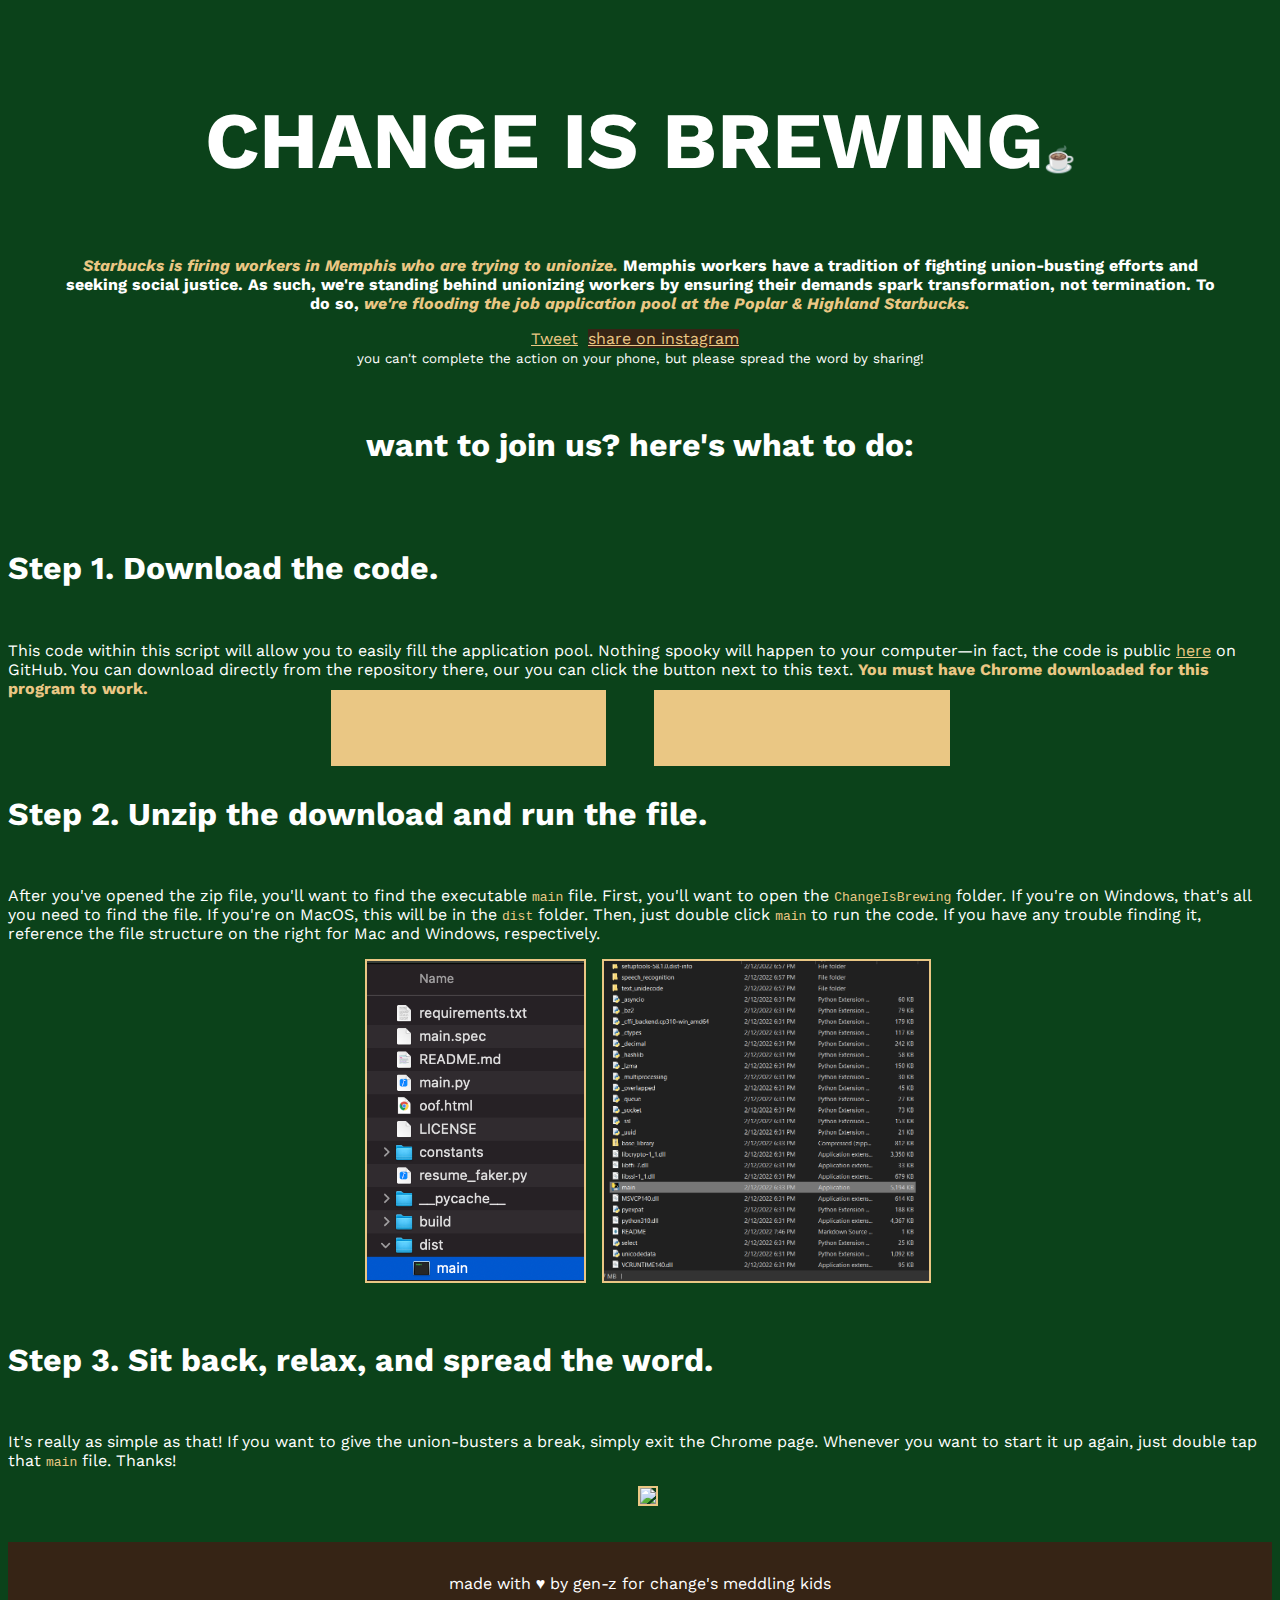
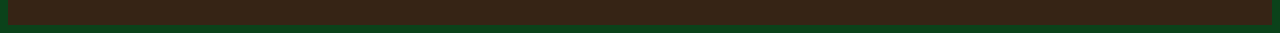
==== index.html @ 2a6fa791 "fix typos" ====
<!DOCTYPE html>
<html>
  <head>
    <meta charset="utf-8">
    <meta name="viewport" content="width=device-width">
    <title>Change Is Brewing</title>
    <link href="https://cdn.jsdelivr.net/npm/bootstrap@5.1.3/dist/css/bootstrap.min.css" rel="stylesheet" integrity="sha384-1BmE4kWBq78iYhFldvKuhfTAU6auU8tT94WrHftjDbrCEXSU1oBoqyl2QvZ6jIW3" crossorigin="anonymous">
    <link href="style.css" rel="stylesheet" type="text/css" />
    <meta name="twitter:card" content="summary" />
    <meta name="twitter:site" content="changeisbrewing.org" />
    <meta name="twitter:title" content="Change is Brewing." />
    <meta name="twitter:description" content="Join us in flooding the application pool at Starbucks’ Memphis store to support the union leaders Starbucks just fired. 
    " />
    <meta name="twitter:image" content="https://changeisbrewing.org/changeisbrewing.JPG" />
        <script async src="https://www.googletagmanager.com/gtag/js?id=G-D09PJZCD48"></script>
    <script>
      window.dataLayer = window.dataLayer || [];
      function gtag(){dataLayer.push(arguments);}
      gtag('js', new Date());
    
      gtag('config', 'G-D09PJZCD48');
    </script>
  </head>
  <body>
    <h1>CHANGE IS BREWING<span class="smallz">☕️</span></h1>
    <h4><span class="tan">Starbucks is firing workers in Memphis who are trying to unionize.</span> Memphis workers have a tradition of fighting union-busting efforts and seeking social justice. As such, we're standing behind unionizing workers by ensuring their demands spark transformation, not termination. To do so, <span class="tan">we're flooding the job application pool at the Poplar & Highland Starbucks.</span></h4>
    <a href="https://twitter.com/share?ref_src=twsrc%5Etfw" class="twitter-share-button" data-size="large" data-text="Change is brewing. @GenZforChange created a tool that lets you automatically flood the application pool at Starbucks’ Memphis store to support the union leaders Starbucks just fired. Join us and Stop the Starbust now." data-url="https://changeisbrewing.org" data-lang="en" data-show-count="false">Tweet</a><script async src="https://platform.twitter.com/widgets.js" charset="utf-8"></script><a class="btn btn-primary" href="changeisbrewing.JPG">share on instagram</a><br>
    <small>you can't complete the action on your phone, but please spread the word by sharing!</small>
    <h2>want to join us? here's what to do:</h2>
    <div class="container">
      <div class="row">
        <div class="col-5">
          <h5>Step 1. Download the code.</h5>
          <p>This code within this script will allow you to easily fill the application pool. Nothing spooky will happen to your computer—in fact, the code is public <a href="https://github.com/SeanDaBlack/changeisbrewing" target="_">here</a> on GitHub. You can download directly from the repository there, our you can click the button next to this text. <strong>You must have Chrome downloaded for this program to work.</strong> </p>
          
        </div>
        <div class="col-7"><a class="btn btn-warning" href="https://github.com/SeanDaBlack/ChangeisBrewing/archive/refs/heads/main.zip" target="_">PC DOWNLOAD</a><a class="btn btn-warning" href="https://github.com/soapia/change-is-brewing/archive/refs/heads/master.zip" target="_">MAC DOWNLOAD</a></div>
      </div>
      <div class="row">
        <div class="col-5">
          <h5>Step 2. Unzip the download and run the file.</h5>
          <p>After you've opened the zip file, you'll want to find the executable <code>main</code> file. First, you'll want to open the <code>ChangeIsBrewing</code> folder. If you're on Windows, that's all you need to find the file. If you're on MacOS, this will be in the <code>dist</code> folder. Then, just double click <code>main</code> to run the code. If you have any trouble finding it, reference the file structure on the right for Mac and Windows, respectively.</p>
        </div>
        <div class="col-7"><img src="macExample.png"><img src="windowsExample.PNG"></div>
      </div>
      <div class="row">
        <div class="col-5">
          <h5>Step 3. Sit back, relax, and spread the word.</h5>
          <p>It's really as simple as that! If you want to give the union-busters a break, simply exit the Chrome page. Whenever you want to start it up again, just double tap that <code>main</code> file. Thanks!</p>
        </div>
        <div class="col-7">
          <img src="https://c.tenor.com/icilzcx7i1kAAAAC/megan-interesting.gif">
        </div>
      </div>
    </div>
    <footer>
      <div class="justify-content-center">
          <p>made with ♥ by gen-z for change's meddling kids</p>
      </div>
    </footer>
    <script src="https://cdn.jsdelivr.net/npm/bootstrap@5.1.3/dist/js/bootstrap.bundle.min.js" integrity="sha384-ka7Sk0Gln4gmtz2MlQnikT1wXgYsOg+OMhuP+IlRH9sENBO0LRn5q+8nbTov4+1p" crossorigin="anonymous"></script>
    <script src="https://cdnjs.cloudflare.com/ajax/libs/jquery/3.6.0/jquery.min.js" integrity="sha512-894YE6QWD5I59HgZOGReFYm4dnWc1Qt5NtvYSaNcOP+u1T9qYdvdihz0PPSiiqn/+/3e7Jo4EaG7TubfWGUrMQ==" crossorigin="anonymous" referrerpolicy="no-referrer"></script>
    <script src="script.js"></script>
  </body>
</html>
---- style.css ----
@import url('https://fonts.googleapis.com/css2?family=Work+Sans:ital,wght@0,400;0,800;1,400&display=swap');

body {
  background-color: #0b421a;
  color: white;
  font-family: 'Work Sans', sans-serif;
  font-weight: 400;
  text-align: center;
}

h1 {
  font-size: 5em !important;
  font-weight: bold;
  padding-top: 0.5em;
}

.smallz {
  font-size: 25px !important;
}

.tan {
  color:#eac784;
  /* text-decoration: underline; */
  font-style: italic
}

h3 {
  margin: 0 1em 0 1em;
}

strong {
  color: #eac784;
}

.col-5 {
  text-align: left;
}

h5 {
  font-weight: bold;
  font-size: 2em;
}

a {
  color: #eac784;
}

.btn-warning {
  background-color: #eac784;
  border-color: #eac784;
  padding: 1em 2em 1em 2em;
  text-align: center;
  margin: auto 1em auto 1em;
  font-weight: bold;
  font-size: 1.5em;
}

.btn-primary {
  background-color: #362415;
  border-style: none;
  margin: 0 10px 20px 10px;
}

code {
  color: #eac784
}

.col-7 {
  align-items: center;
}

.row {
  margin-top: 3em;
}

img {
  height: 20em;
  /* padding: 5px; */
  border: 2px solid #eac784;
  margin-left: 1em;
}

h4 {
  padding: 1em;
  margin: 0 2em 0 2em
}

h2 {
  font-size: 2em;
  padding: 1em;
}



footer {
  background-color: #362415;
  padding: 1em 0 1em 0;
  margin-top: 2em;
}
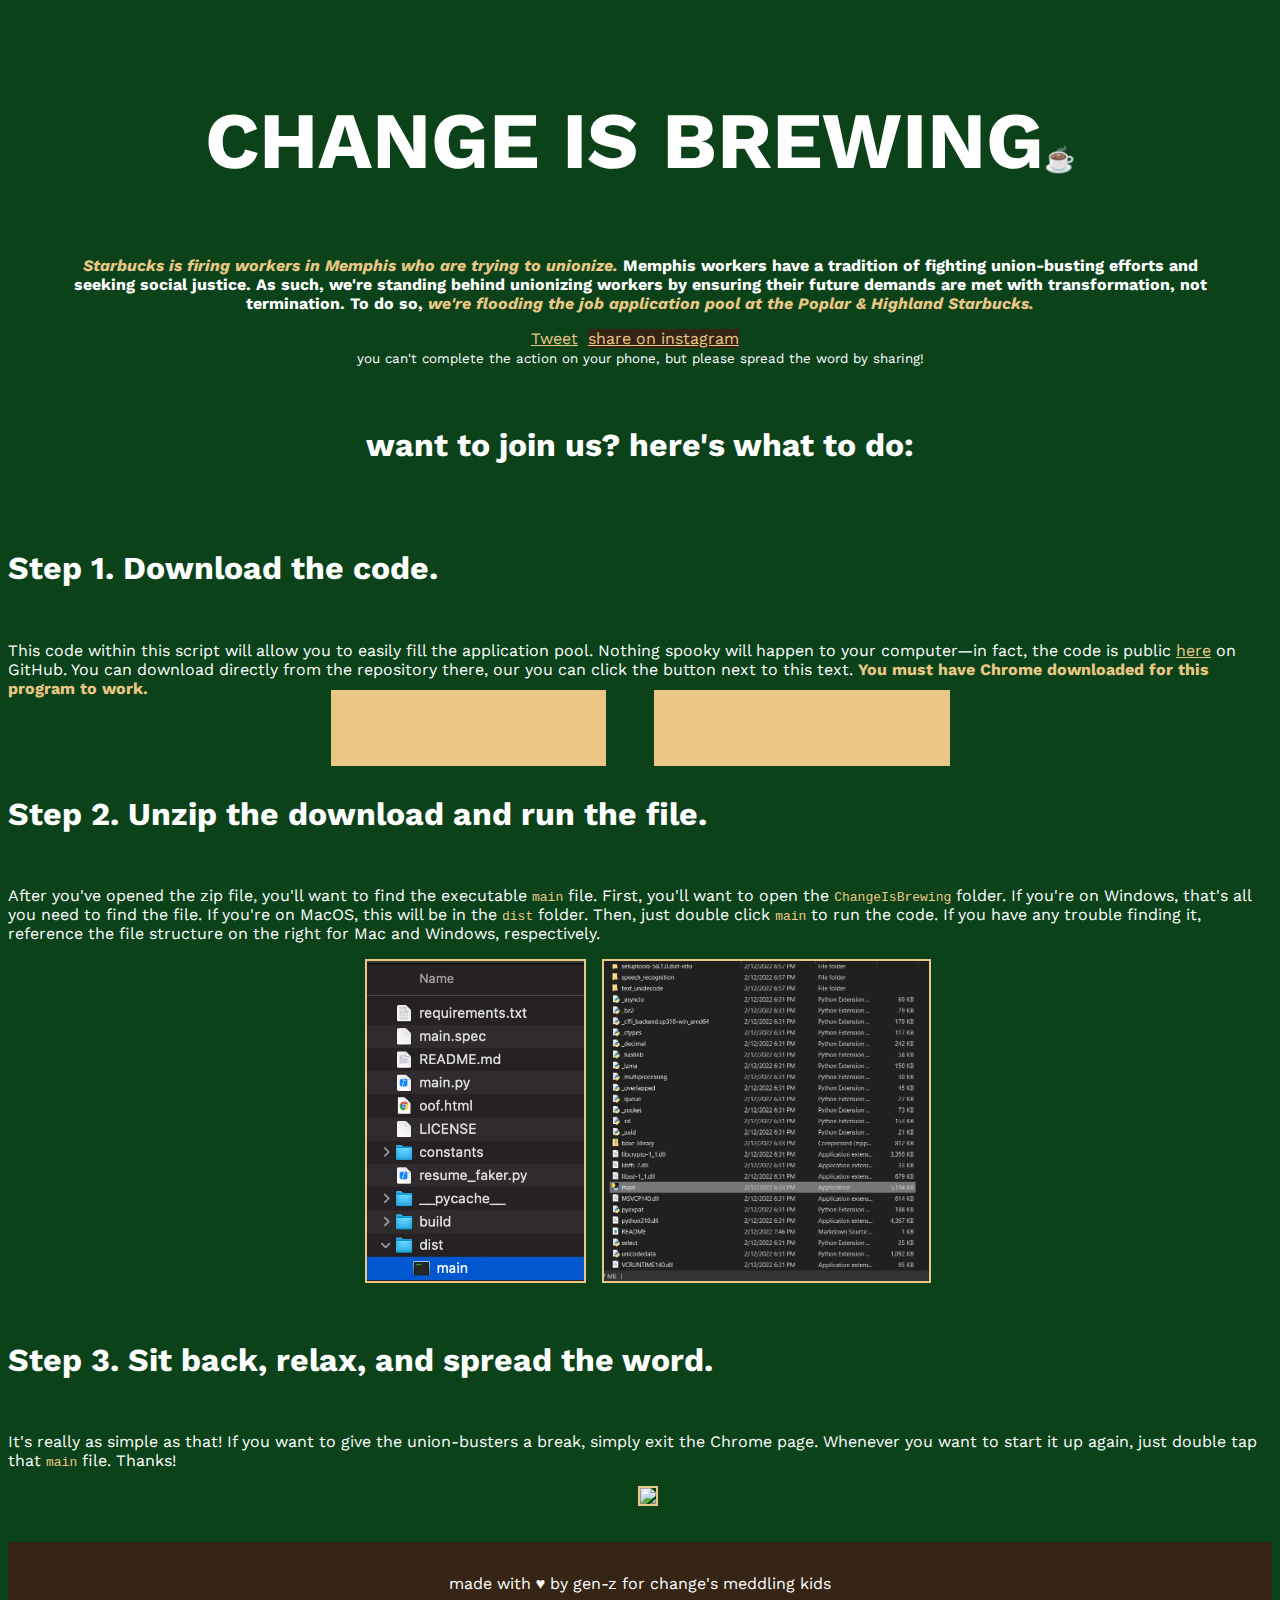
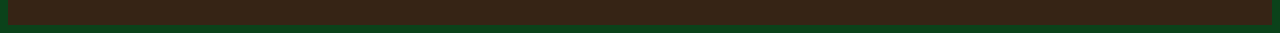
==== commit caf5d913: "responsive queen" ====
--- a/index.html
+++ b/index.html
@@ -23,32 +23,32 @@
   </head>
   <body>
     <h1>CHANGE IS BREWING<span class="smallz">☕️</span></h1>
-    <h4><span class="tan">Starbucks is firing workers in Memphis who are trying to unionize.</span> Memphis workers have a tradition of fighting union-busting efforts and seeking social justice. As such, we're standing behind unionizing workers by ensuring their demands spark transformation, not termination. To do so, <span class="tan">we're flooding the job application pool at the Poplar & Highland Starbucks.</span></h4>
+    <h4><span class="tan">Starbucks is firing workers in Memphis who are trying to unionize.</span> Memphis workers have a tradition of fighting union-busting efforts and seeking social justice. As such, we're standing behind unionizing workers by ensuring their future demands are met with transformation, not termination. To do so, <span class="tan">we're flooding the job application pool at the Poplar & Highland Starbucks.</span></h4>
     <a href="https://twitter.com/share?ref_src=twsrc%5Etfw" class="twitter-share-button" data-size="large" data-text="Change is brewing. @GenZforChange created a tool that lets you automatically flood the application pool at Starbucks’ Memphis store to support the union leaders Starbucks just fired. Join us and Stop the Starbust now." data-url="https://changeisbrewing.org" data-lang="en" data-show-count="false">Tweet</a><script async src="https://platform.twitter.com/widgets.js" charset="utf-8"></script><a class="btn btn-primary" href="changeisbrewing.JPG">share on instagram</a><br>
     <small>you can't complete the action on your phone, but please spread the word by sharing!</small>
     <h2>want to join us? here's what to do:</h2>
     <div class="container">
       <div class="row">
-        <div class="col-5">
+        <div class="col-lg-5">
           <h5>Step 1. Download the code.</h5>
           <p>This code within this script will allow you to easily fill the application pool. Nothing spooky will happen to your computer—in fact, the code is public <a href="https://github.com/SeanDaBlack/changeisbrewing" target="_">here</a> on GitHub. You can download directly from the repository there, our you can click the button next to this text. <strong>You must have Chrome downloaded for this program to work.</strong> </p>
           
         </div>
-        <div class="col-7"><a class="btn btn-warning" href="https://github.com/SeanDaBlack/ChangeisBrewing/archive/refs/heads/main.zip" target="_">PC DOWNLOAD</a><a class="btn btn-warning" href="https://github.com/soapia/change-is-brewing/archive/refs/heads/master.zip" target="_">MAC DOWNLOAD</a></div>
+        <div class="col-lg-7"><a class="btn btn-warning" href="https://github.com/SeanDaBlack/ChangeisBrewing/archive/refs/heads/main.zip" target="_">PC DOWNLOAD</a><a class="btn btn-warning" href="https://github.com/soapia/change-is-brewing/archive/refs/heads/master.zip" target="_">MAC DOWNLOAD</a></div>
       </div>
       <div class="row">
-        <div class="col-5">
+        <div class="col-lg-5">
           <h5>Step 2. Unzip the download and run the file.</h5>
           <p>After you've opened the zip file, you'll want to find the executable <code>main</code> file. First, you'll want to open the <code>ChangeIsBrewing</code> folder. If you're on Windows, that's all you need to find the file. If you're on MacOS, this will be in the <code>dist</code> folder. Then, just double click <code>main</code> to run the code. If you have any trouble finding it, reference the file structure on the right for Mac and Windows, respectively.</p>
         </div>
-        <div class="col-7"><img src="macExample.png"><img src="windowsExample.PNG"></div>
+        <div class="col-lg-7"><img src="macExample.png"><img src="windowsExample.PNG"></div>
       </div>
       <div class="row">
-        <div class="col-5">
+        <div class="col-lg-5">
           <h5>Step 3. Sit back, relax, and spread the word.</h5>
           <p>It's really as simple as that! If you want to give the union-busters a break, simply exit the Chrome page. Whenever you want to start it up again, just double tap that <code>main</code> file. Thanks!</p>
         </div>
-        <div class="col-7">
+        <div class="col-lg-7">
           <img src="https://c.tenor.com/icilzcx7i1kAAAAC/megan-interesting.gif">
         </div>
       </div>
--- a/style.css
+++ b/style.css
@@ -32,7 +32,7 @@
   color: #eac784;
 }
 
-.col-5 {
+.col-lg-5 {
   text-align: left;
 }
 
@@ -65,7 +65,7 @@
   color: #eac784
 }
 
-.col-7 {
+.col-lg-7 {
   align-items: center;
 }
 
@@ -96,4 +96,22 @@
   background-color: #362415;
   padding: 1em 0 1em 0;
   margin-top: 2em;
+}
+
+@media only screen and (max-width: 800px) {
+  img {
+    height: 10em !important;
+    margin-left: 1em;
+  }
+  .btn-warning {
+    margin: 1em;
+    padding: 0.5em;
+  }
+  h1 {
+    font-size: 4em !important;
+  }
+  h4 {
+    margin: 1em;
+    font-size: 1em;
+  }
 }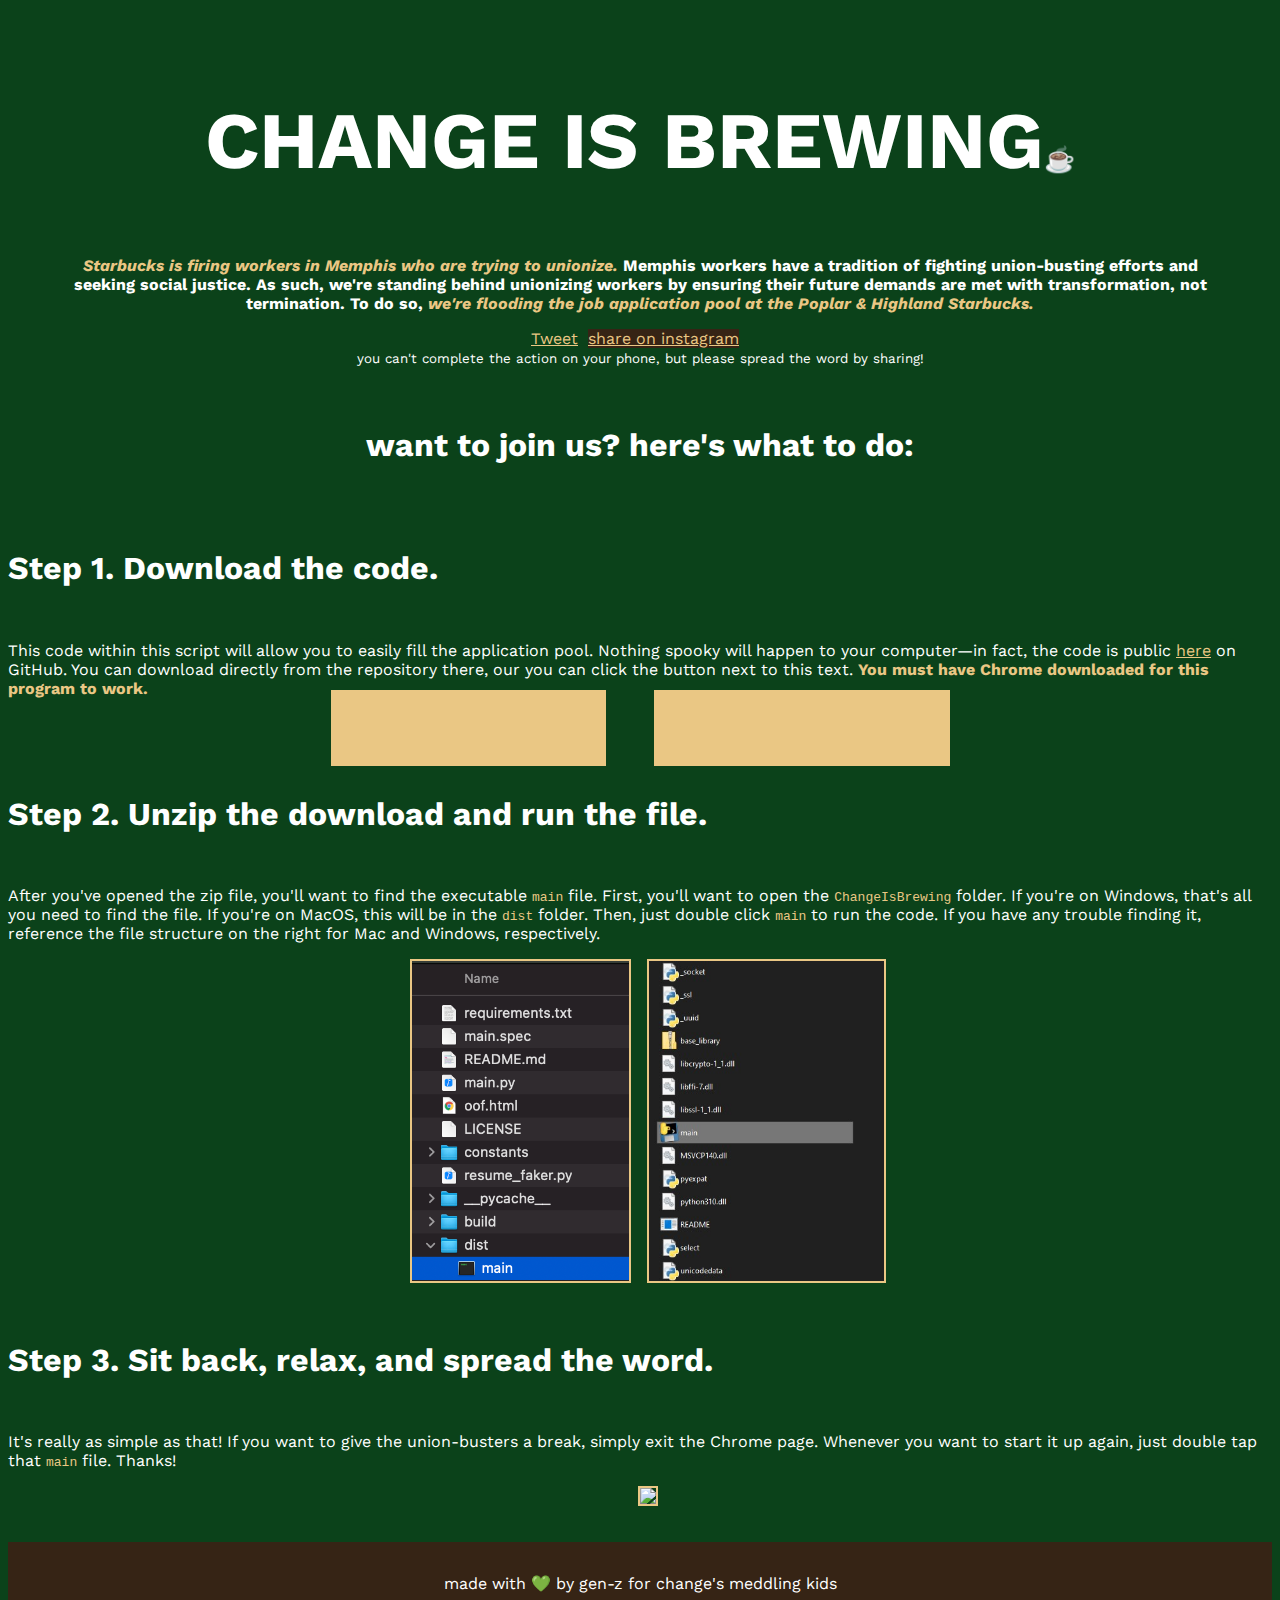
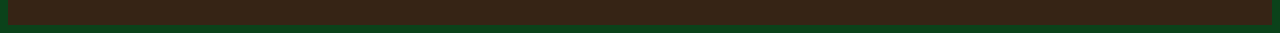
==== commit b406ac65: "added images n such" ====
--- a/index.html
+++ b/index.html
@@ -22,7 +22,9 @@
     </script>
   </head>
   <body>
+    
     <h1>CHANGE IS BREWING<span class="smallz">☕️</span></h1>
+    <!-- <img class="cup" src="PNGChangeisbrewing.png"> -->
     <h4><span class="tan">Starbucks is firing workers in Memphis who are trying to unionize.</span> Memphis workers have a tradition of fighting union-busting efforts and seeking social justice. As such, we're standing behind unionizing workers by ensuring their future demands are met with transformation, not termination. To do so, <span class="tan">we're flooding the job application pool at the Poplar & Highland Starbucks.</span></h4>
     <a href="https://twitter.com/share?ref_src=twsrc%5Etfw" class="twitter-share-button" data-size="large" data-text="Change is brewing. @GenZforChange created a tool that lets you automatically flood the application pool at Starbucks’ Memphis store to support the union leaders Starbucks just fired. Join us and Stop the Starbust now." data-url="https://changeisbrewing.org" data-lang="en" data-show-count="false">Tweet</a><script async src="https://platform.twitter.com/widgets.js" charset="utf-8"></script><a class="btn btn-primary" href="changeisbrewing.JPG">share on instagram</a><br>
     <small>you can't complete the action on your phone, but please spread the word by sharing!</small>
@@ -41,7 +43,7 @@
           <h5>Step 2. Unzip the download and run the file.</h5>
           <p>After you've opened the zip file, you'll want to find the executable <code>main</code> file. First, you'll want to open the <code>ChangeIsBrewing</code> folder. If you're on Windows, that's all you need to find the file. If you're on MacOS, this will be in the <code>dist</code> folder. Then, just double click <code>main</code> to run the code. If you have any trouble finding it, reference the file structure on the right for Mac and Windows, respectively.</p>
         </div>
-        <div class="col-lg-7"><img src="macExample.png"><img src="windowsExample.PNG"></div>
+        <div class="col-lg-7"><img src="macExample.png"><img src="windowsEx.jpeg"></div>
       </div>
       <div class="row">
         <div class="col-lg-5">
@@ -55,7 +57,7 @@
     </div>
     <footer>
       <div class="justify-content-center">
-          <p>made with ♥ by gen-z for change's meddling kids</p>
+          <p>made with 💚 by gen-z for change's meddling kids</p>
       </div>
     </footer>
     <script src="https://cdn.jsdelivr.net/npm/bootstrap@5.1.3/dist/js/bootstrap.bundle.min.js" integrity="sha384-ka7Sk0Gln4gmtz2MlQnikT1wXgYsOg+OMhuP+IlRH9sENBO0LRn5q+8nbTov4+1p" crossorigin="anonymous"></script>
--- a/style.css
+++ b/style.css
@@ -98,6 +98,12 @@
   margin-top: 2em;
 }
 
+.cup {
+  border-style: none;
+  height: 30em;
+  margin: none;
+}
+
 @media only screen and (max-width: 800px) {
   img {
     height: 10em !important;
@@ -114,4 +120,8 @@
     margin: 1em;
     font-size: 1em;
   }
+  .cup {
+    height: 20em !important;
+    
+  }
 }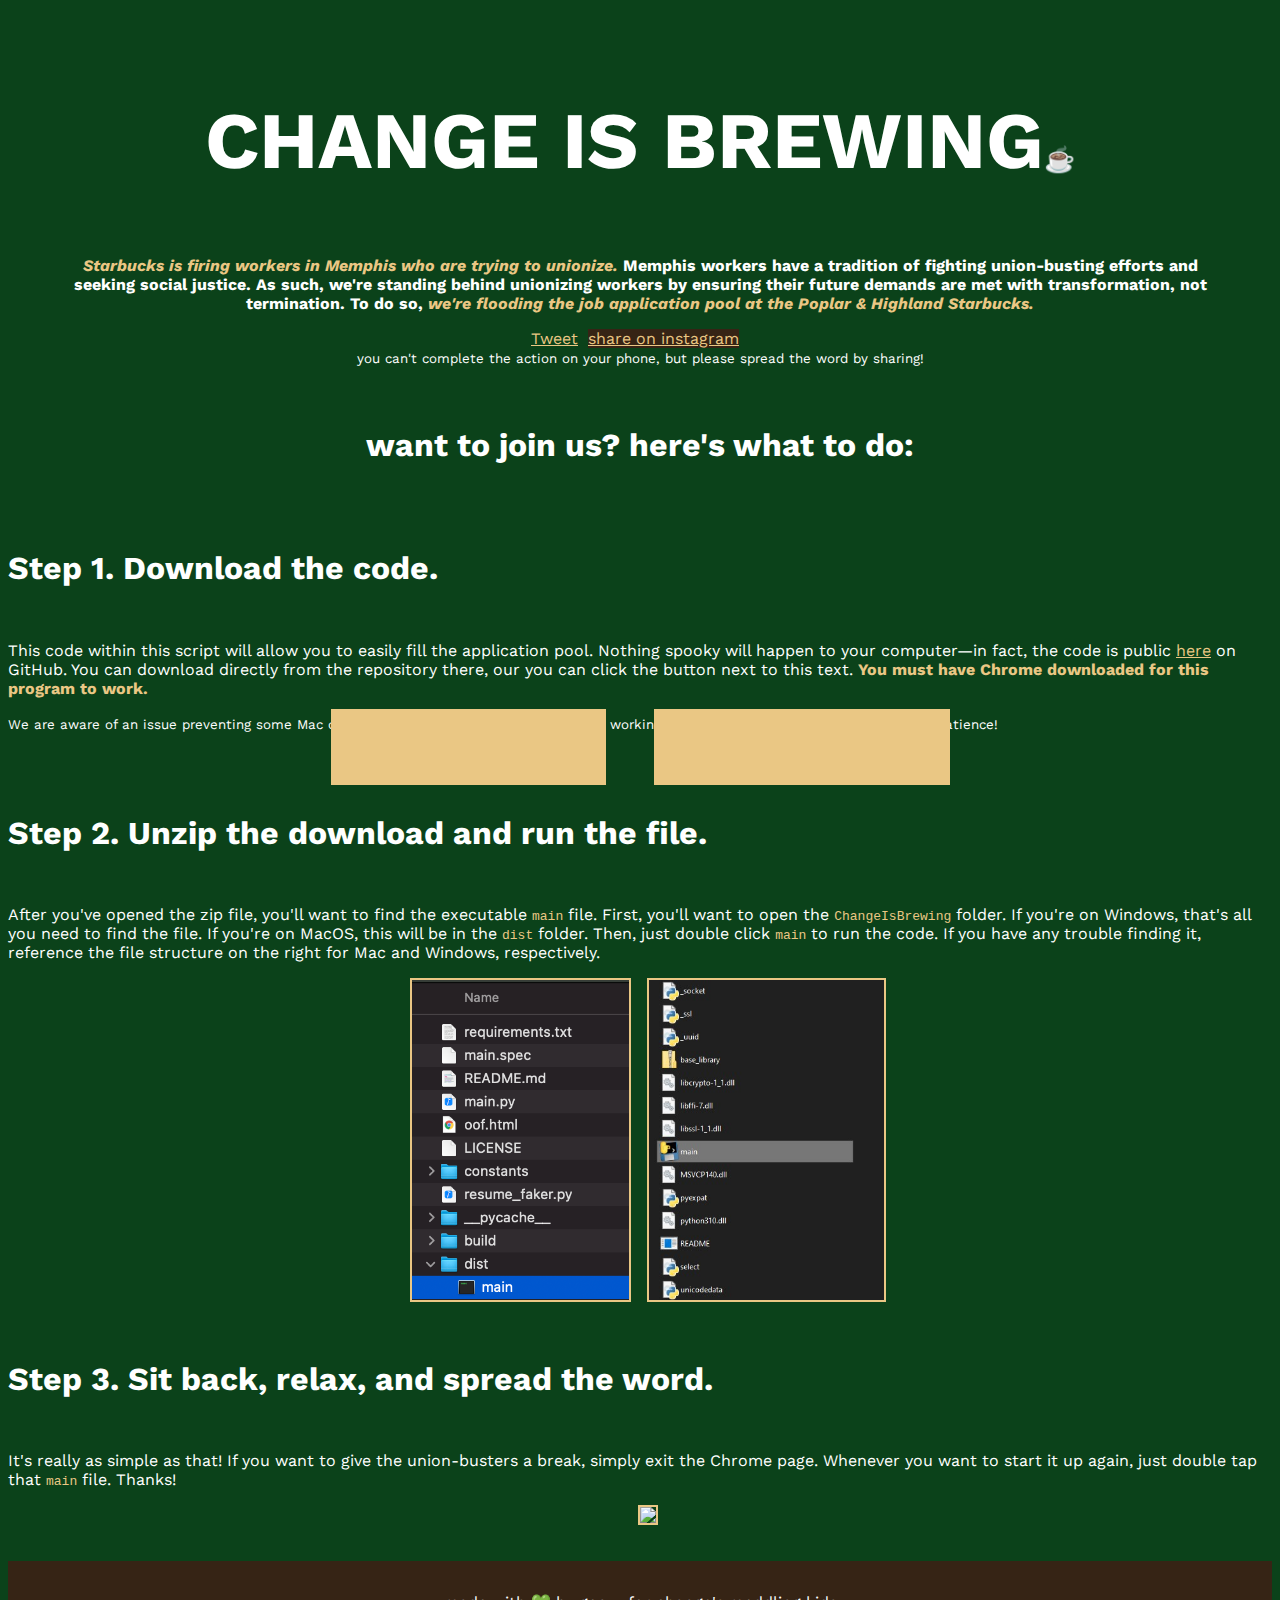
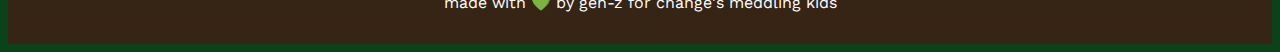
==== commit 84089181: "problem 4 mac ughhh" ====
--- a/index.html
+++ b/index.html
@@ -34,7 +34,7 @@
         <div class="col-lg-5">
           <h5>Step 1. Download the code.</h5>
           <p>This code within this script will allow you to easily fill the application pool. Nothing spooky will happen to your computer—in fact, the code is public <a href="https://github.com/SeanDaBlack/changeisbrewing" target="_">here</a> on GitHub. You can download directly from the repository there, our you can click the button next to this text. <strong>You must have Chrome downloaded for this program to work.</strong> </p>
-          
+          <small>We are aware of an issue preventing some Mac computers from running the code and are working diligently to solve it. Thank you for your patience!</small>
         </div>
         <div class="col-lg-7"><a class="btn btn-warning" href="https://github.com/SeanDaBlack/ChangeisBrewing/archive/refs/heads/main.zip" target="_">PC DOWNLOAD</a><a class="btn btn-warning" href="https://github.com/soapia/change-is-brewing/archive/refs/heads/master.zip" target="_">MAC DOWNLOAD</a></div>
       </div>
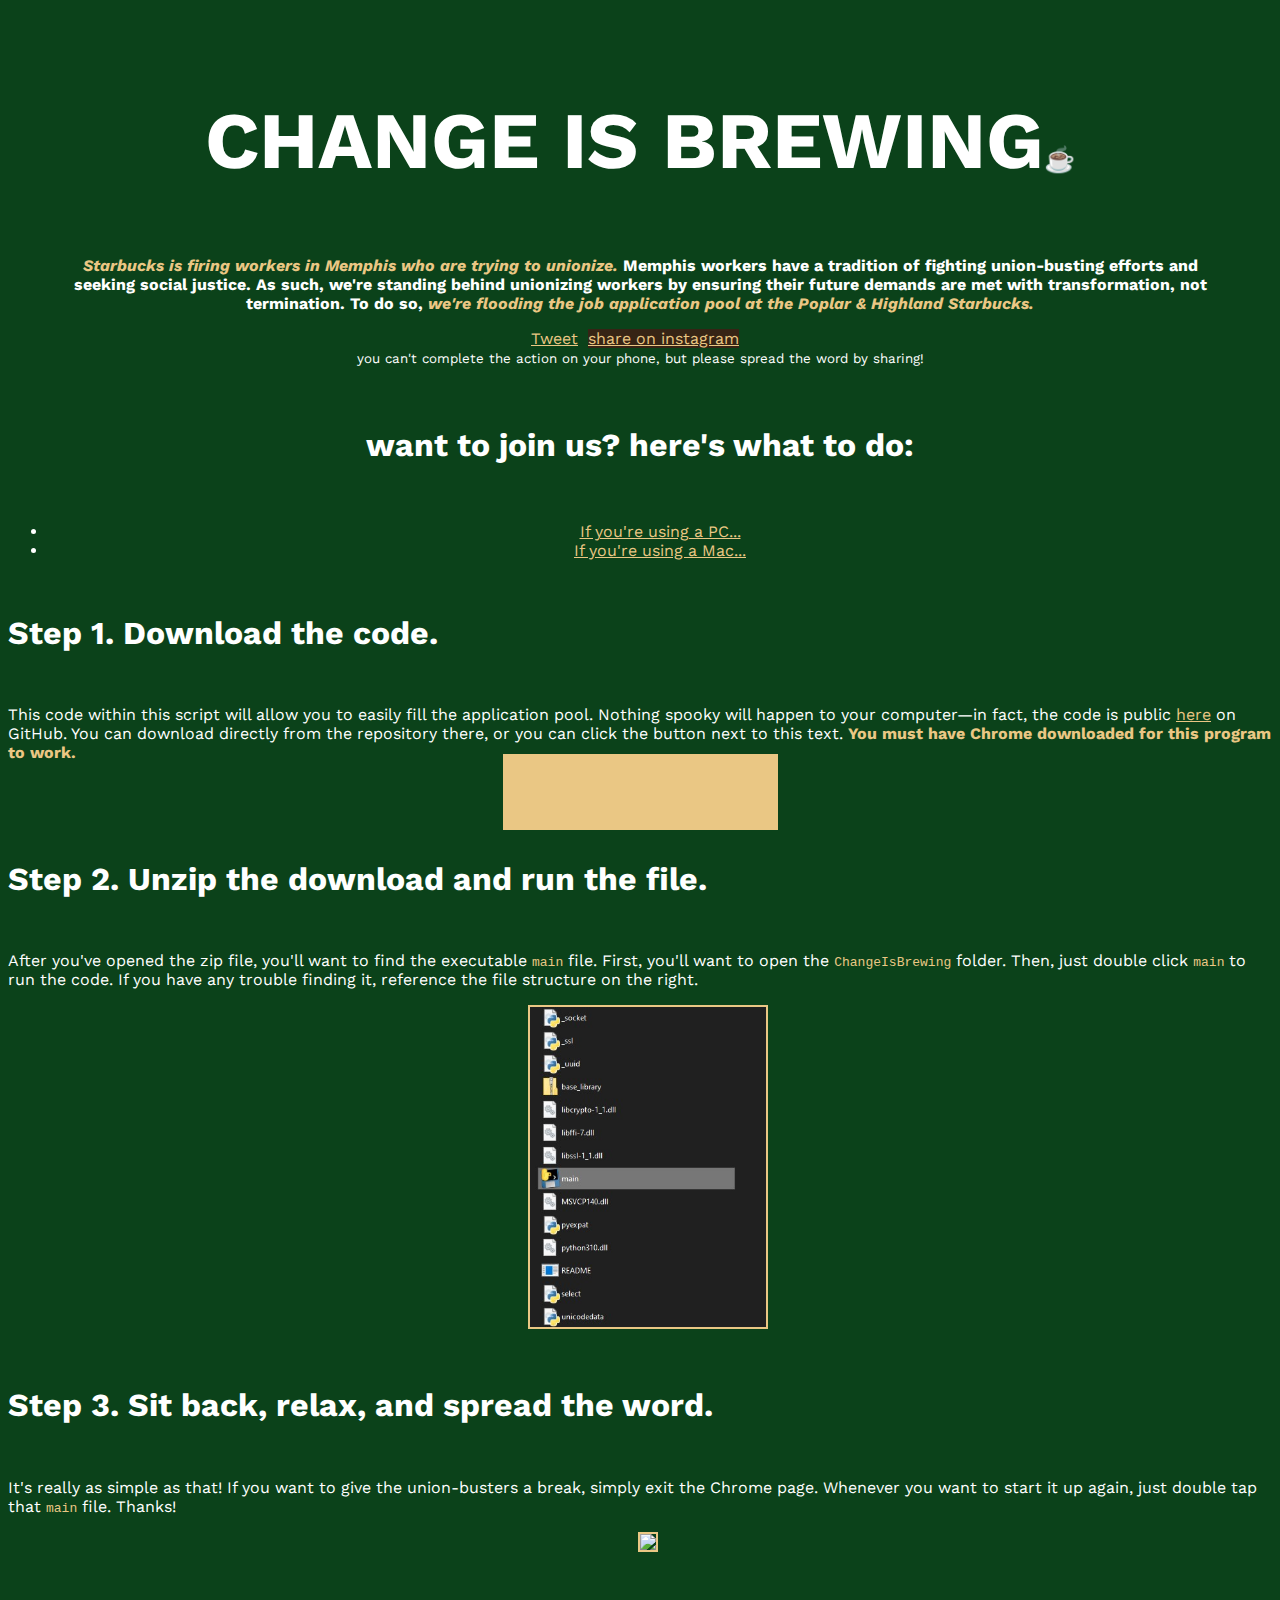
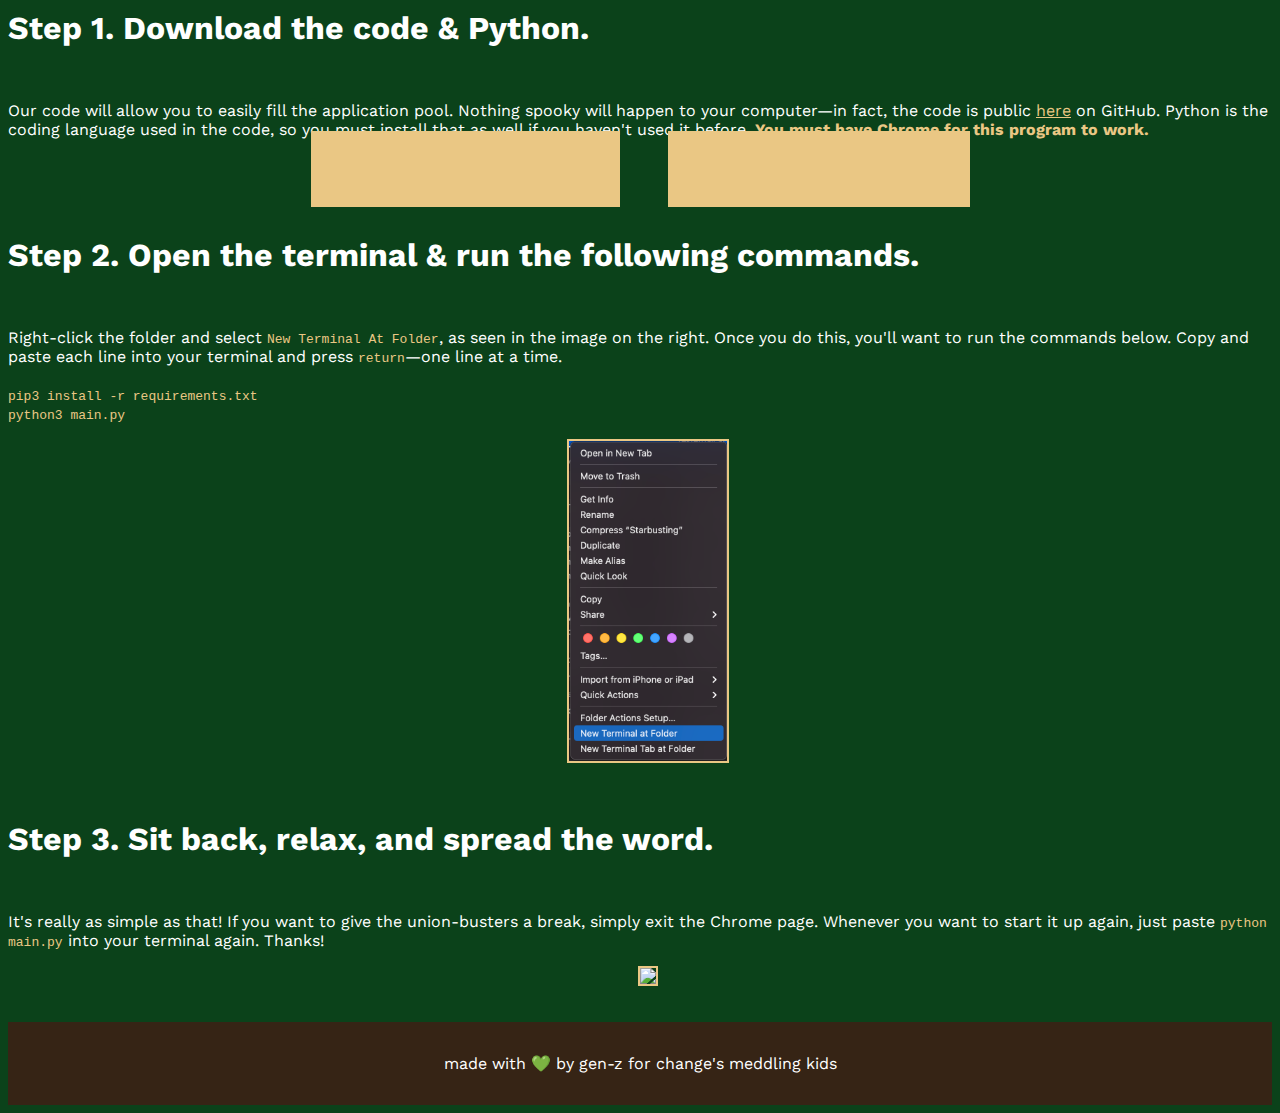
==== commit c635d718: "she works on mac again! slay!" ====
--- a/index.html
+++ b/index.html
@@ -29,39 +29,78 @@
     <a href="https://twitter.com/share?ref_src=twsrc%5Etfw" class="twitter-share-button" data-size="large" data-text="Change is brewing. @GenZforChange created a tool that lets you automatically flood the application pool at Starbucks’ Memphis store to support the union leaders Starbucks just fired. Join us and Stop the Starbust now." data-url="https://changeisbrewing.org" data-lang="en" data-show-count="false">Tweet</a><script async src="https://platform.twitter.com/widgets.js" charset="utf-8"></script><a class="btn btn-primary" href="changeisbrewing.JPG">share on instagram</a><br>
     <small>you can't complete the action on your phone, but please spread the word by sharing!</small>
     <h2>want to join us? here's what to do:</h2>
-    <div class="container">
-      <div class="row">
-        <div class="col-lg-5">
-          <h5>Step 1. Download the code.</h5>
-          <p>This code within this script will allow you to easily fill the application pool. Nothing spooky will happen to your computer—in fact, the code is public <a href="https://github.com/SeanDaBlack/changeisbrewing" target="_">here</a> on GitHub. You can download directly from the repository there, our you can click the button next to this text. <strong>You must have Chrome downloaded for this program to work.</strong> </p>
-          <small>We are aware of an issue preventing some Mac computers from running the code and are working diligently to solve it. Thank you for your patience!</small>
+    <ul class="nav nav-tabs" id="myTab" role="tablist">
+    <li class="nav-item">
+      <a class="nav-link active" id="pc-tab" data-bs-toggle="tab" href="#pc" role="tab" aria-controls="pc" aria-selected="true">If you're using a PC...</a>
+    </li>
+    <li class="nav-item">
+      <a class="nav-link" id="mac-tab" data-bs-toggle="tab" href="#mac" role="tab" aria-controls="mac" aria-selected="false">If you're using a Mac...</a>
+    </li>
+  </ul>
+  <div class="tab-content" id="myTabContent">
+    <div class="tab-pane fade show active" id="pc" role="tabpanel" aria-labelledby="pc-tab">
+      <div class="container">
+          <div class="row">
+            <div class="col-lg-5">
+              <h5>Step 1. Download the code.</h5>
+              <p>This code within this script will allow you to easily fill the application pool. Nothing spooky will happen to your computer—in fact, the code is public <a href="https://github.com/SeanDaBlack/changeisbrewing" target="_">here</a> on GitHub. You can download directly from the repository there, or you can click the button next to this text. <strong>You must have Chrome downloaded for this program to work.</strong> </p>
+            </div>
+            <div class="col-lg-7"><a class="btn btn-warning" href="https://github.com/SeanDaBlack/ChangeisBrewing/archive/refs/heads/main.zip" target="_">PC DOWNLOAD</a></div>
+          </div>
+          <div class="row">
+            <div class="col-lg-5">
+              <h5>Step 2. Unzip the download and run the file.</h5>
+              <p>After you've opened the zip file, you'll want to find the executable <code>main</code> file. First, you'll want to open the <code>ChangeIsBrewing</code> folder. Then, just double click <code>main</code> to run the code. If you have any trouble finding it, reference the file structure on the right.</p>
+            </div>
+            <div class="col-lg-7"><img src="windowsEx.jpeg"></div>
+          </div>
+          <div class="row">
+            <div class="col-lg-5">
+              <h5>Step 3. Sit back, relax, and spread the word.</h5>
+              <p>It's really as simple as that! If you want to give the union-busters a break, simply exit the Chrome page. Whenever you want to start it up again, just double tap that <code>main</code> file. Thanks!</p>
+            </div>
+            <div class="col-lg-7">
+              <img src="https://c.tenor.com/icilzcx7i1kAAAAC/megan-interesting.gif">
+            </div>
+          </div>
         </div>
-        <div class="col-lg-7"><a class="btn btn-warning" href="https://github.com/SeanDaBlack/ChangeisBrewing/archive/refs/heads/main.zip" target="_">PC DOWNLOAD</a><a class="btn btn-warning" href="https://github.com/soapia/change-is-brewing/archive/refs/heads/master.zip" target="_">MAC DOWNLOAD</a></div>
-      </div>
-      <div class="row">
-        <div class="col-lg-5">
-          <h5>Step 2. Unzip the download and run the file.</h5>
-          <p>After you've opened the zip file, you'll want to find the executable <code>main</code> file. First, you'll want to open the <code>ChangeIsBrewing</code> folder. If you're on Windows, that's all you need to find the file. If you're on MacOS, this will be in the <code>dist</code> folder. Then, just double click <code>main</code> to run the code. If you have any trouble finding it, reference the file structure on the right for Mac and Windows, respectively.</p>
+    </div>
+    <div class="tab-pane fade" id="mac" role="tabpanel" aria-labelledby="mac-tab">
+      <div class="container">
+        <div class="row">
+          <div class="col-lg-5">
+            <h5>Step 1. Download the code & Python.</h5>
+            <p>Our code will allow you to easily fill the application pool. Nothing spooky will happen to your computer—in fact, the code is public <a href="https://github.com/SeanDaBlack/Starbusting" target="_">here</a> on GitHub. Python is the coding language used in the code, so you must install that as well if you haven't used it before. <strong>You must have Chrome for this program to work.</strong> </p>
+          </div>
+          <div class="col-lg-7"><a class="btn btn-warning" href="https://github.com/SeanDaBlack/Starbusting/archive/refs/heads/main.zip" target="_">CODE DOWNLOAD</a><a class="btn btn-warning" href="https://www.python.org/ftp/python/3.10.2/python-3.10.2-macos11.pkg" target="_">INSTALL PYTHON</a></div>
         </div>
-        <div class="col-lg-7"><img src="macExample.png"><img src="windowsEx.jpeg"></div>
-      </div>
-      <div class="row">
-        <div class="col-lg-5">
-          <h5>Step 3. Sit back, relax, and spread the word.</h5>
-          <p>It's really as simple as that! If you want to give the union-busters a break, simply exit the Chrome page. Whenever you want to start it up again, just double tap that <code>main</code> file. Thanks!</p>
+        <div class="row">
+          <div class="col-lg-5">
+            <h5>Step 2. Open the terminal & run the following commands.</h5>
+            <p>Right-click the folder and select <code>New Terminal At Folder</code>, as seen in the image on the right. Once you do this, you'll want to run the commands below. Copy and paste each line into your terminal and press <code>return</code>—one line at a time. <br><br> <code>pip3 install -r requirements.txt</code><br><code>python3 main.py</code></p>
+          </div>
+          <div class="col-lg-7"><img src="newTerminal.png"></div>
         </div>
-        <div class="col-lg-7">
-          <img src="https://c.tenor.com/icilzcx7i1kAAAAC/megan-interesting.gif">
+        <div class="row">
+          <div class="col-lg-5">
+            <h5>Step 3. Sit back, relax, and spread the word.</h5>
+            <p>It's really as simple as that! If you want to give the union-busters a break, simply exit the Chrome page. Whenever you want to start it up again, just paste <code>python main.py</code> into your terminal again. Thanks!</p>
+          </div>
+          <div class="col-lg-7">
+            <img src="https://c.tenor.com/icilzcx7i1kAAAAC/megan-interesting.gif">
+          </div>
         </div>
       </div>
     </div>
+  </div>
     <footer>
       <div class="justify-content-center">
           <p>made with 💚 by gen-z for change's meddling kids</p>
       </div>
     </footer>
+    <script src="https://cdnjs.cloudflare.com/ajax/libs/jquery/3.6.0/jquery.min.js" integrity="sha512-894YE6QWD5I59HgZOGReFYm4dnWc1Qt5NtvYSaNcOP+u1T9qYdvdihz0PPSiiqn/+/3e7Jo4EaG7TubfWGUrMQ==" crossorigin="anonymous" referrerpolicy="no-referrer">
+    </script>
     <script src="https://cdn.jsdelivr.net/npm/bootstrap@5.1.3/dist/js/bootstrap.bundle.min.js" integrity="sha384-ka7Sk0Gln4gmtz2MlQnikT1wXgYsOg+OMhuP+IlRH9sENBO0LRn5q+8nbTov4+1p" crossorigin="anonymous"></script>
-    <script src="https://cdnjs.cloudflare.com/ajax/libs/jquery/3.6.0/jquery.min.js" integrity="sha512-894YE6QWD5I59HgZOGReFYm4dnWc1Qt5NtvYSaNcOP+u1T9qYdvdihz0PPSiiqn/+/3e7Jo4EaG7TubfWGUrMQ==" crossorigin="anonymous" referrerpolicy="no-referrer"></script>
     <script src="script.js"></script>
   </body>
 </html>--- a/style.css
+++ b/style.css
@@ -104,6 +104,14 @@
   margin: none;
 }
 
+.nav-link {
+  color: #eac784
+}
+
+.nav-link:hover {
+  color: white;
+}
+
 @media only screen and (max-width: 800px) {
   img {
     height: 10em !important;
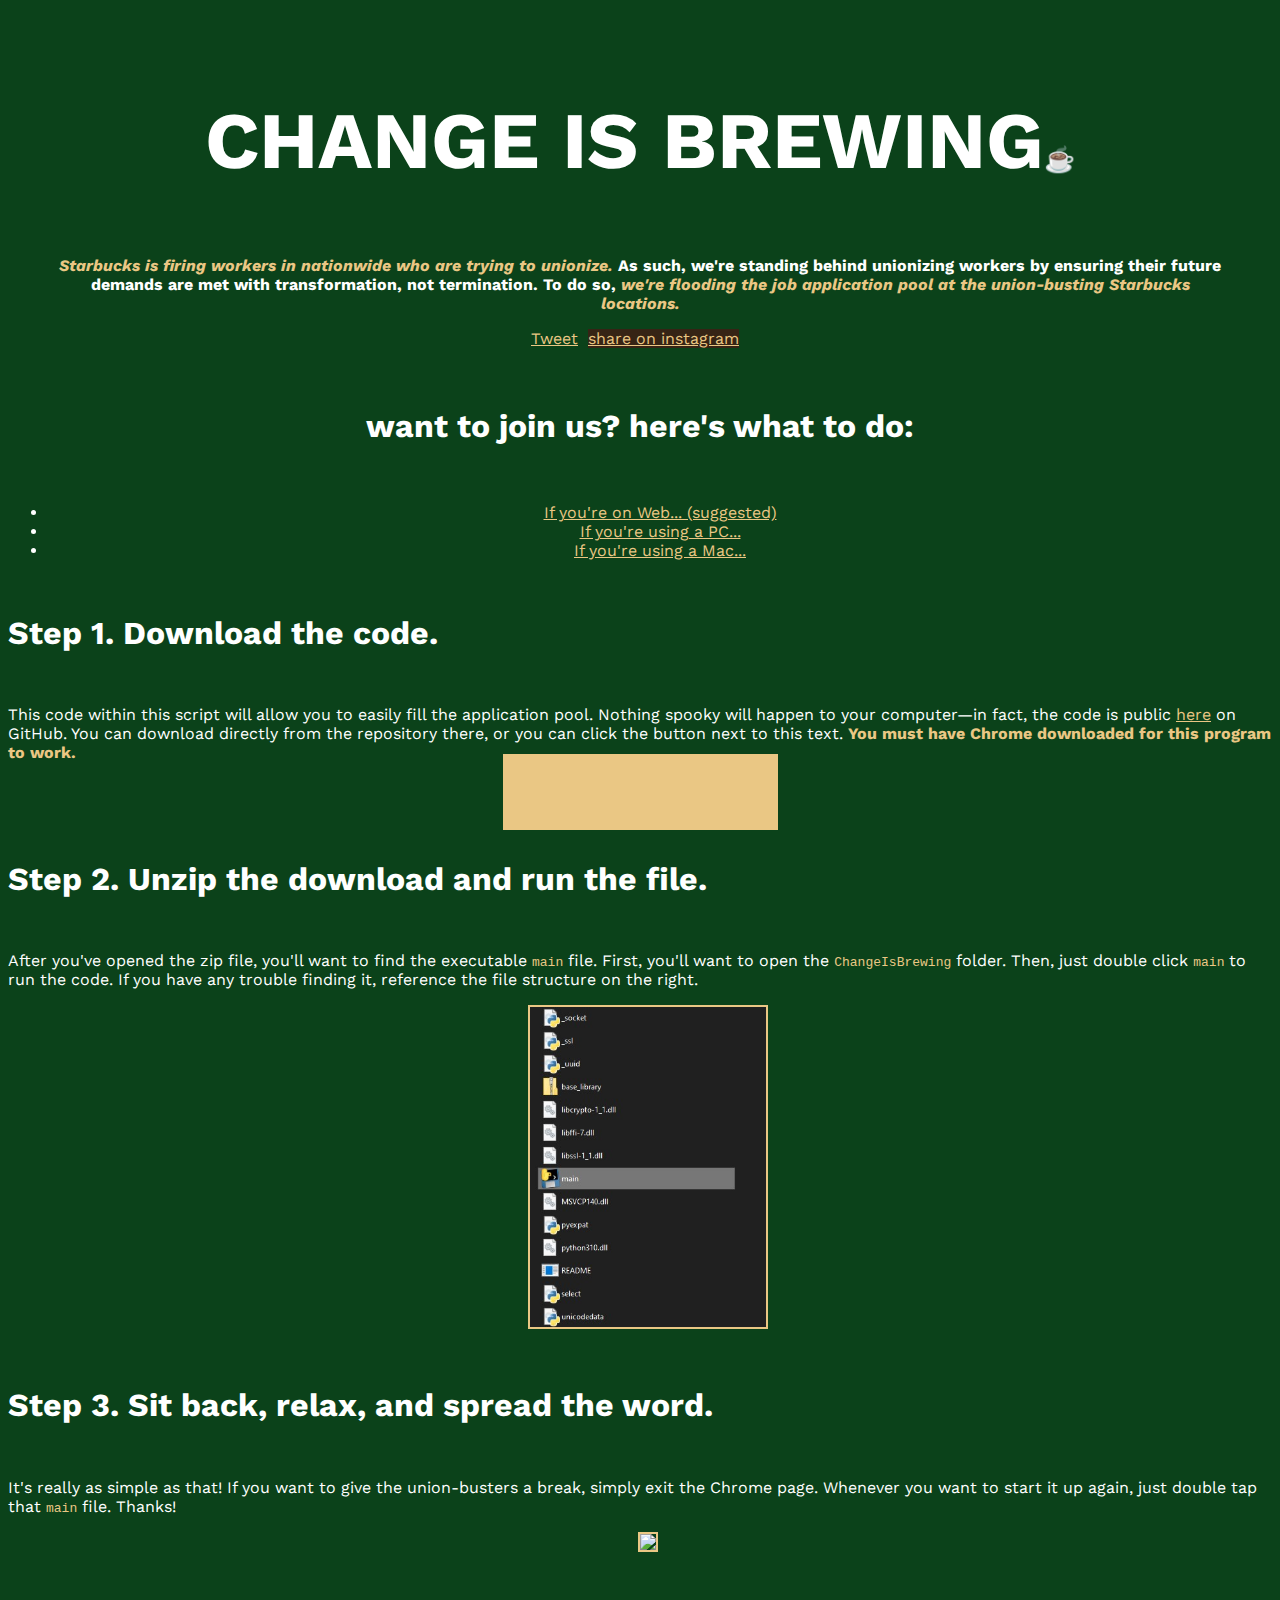
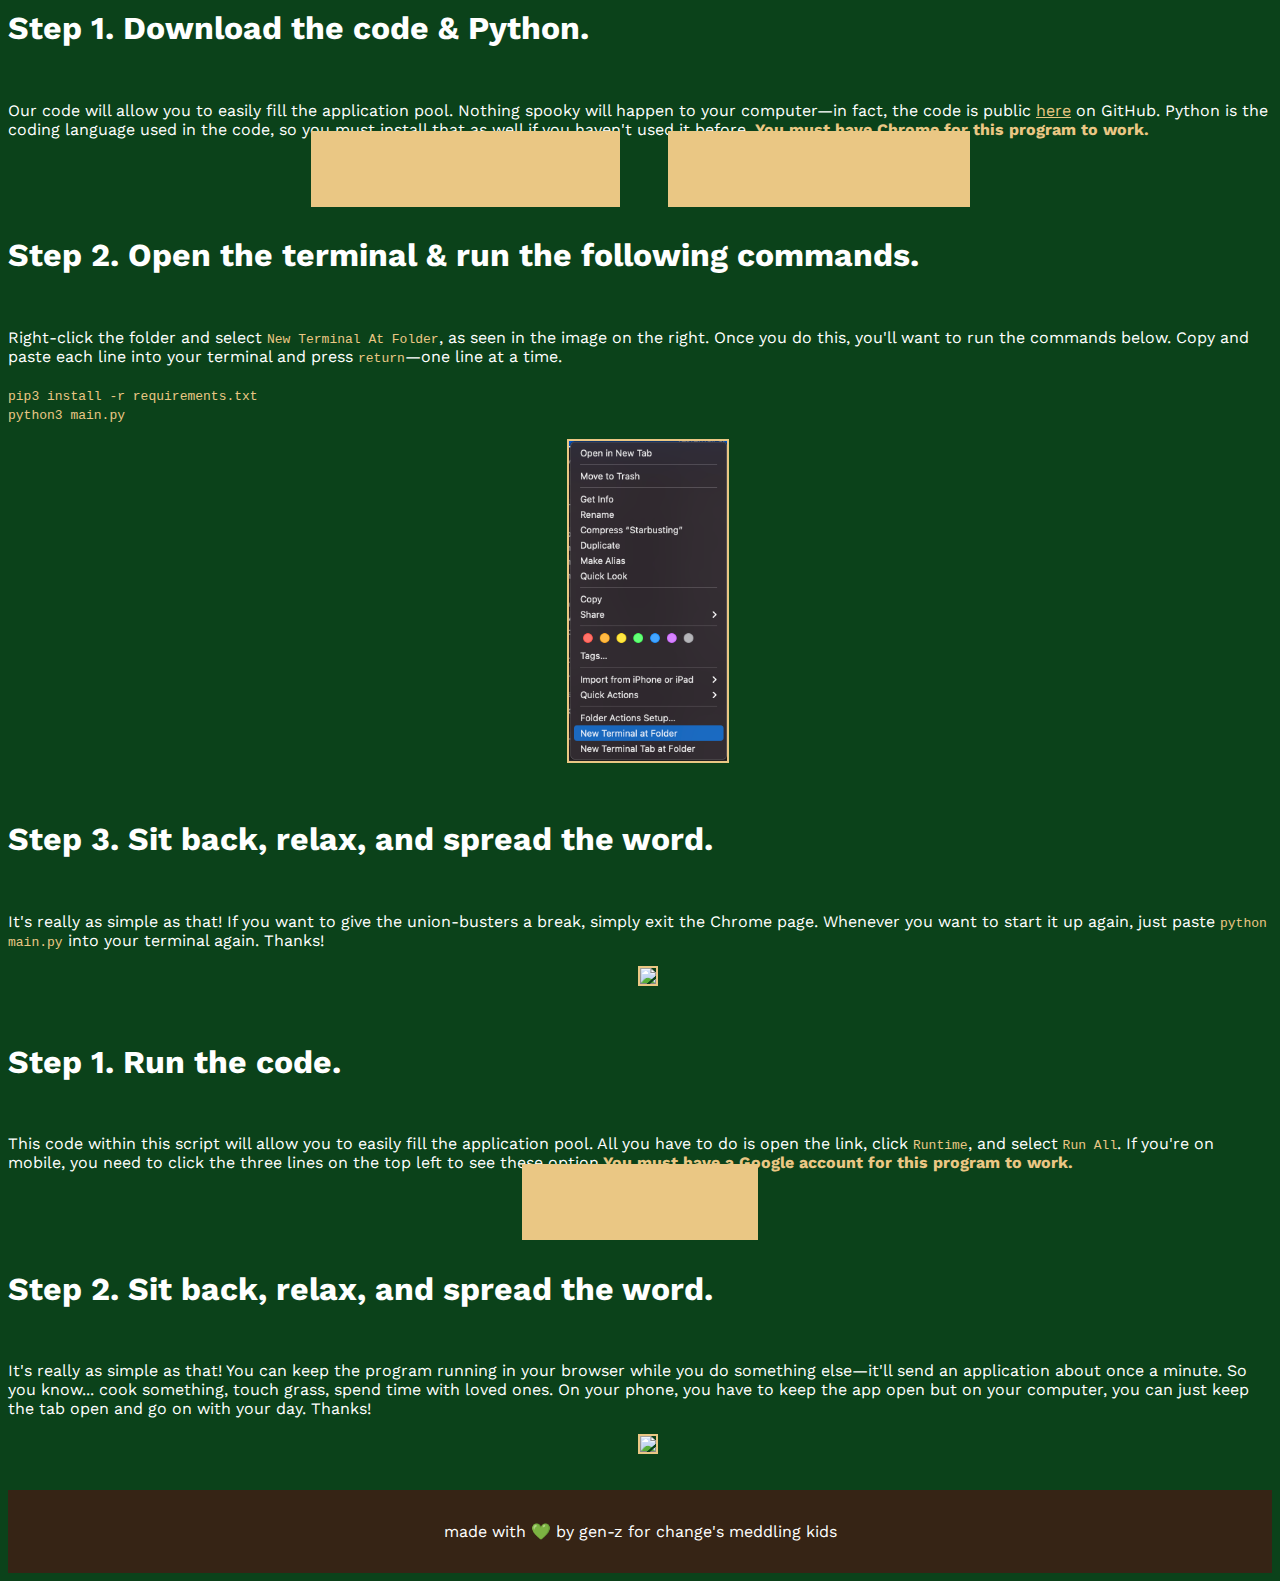
==== commit 42b83a98: "add web version, broadened mission + tweet" ====
--- a/index.html
+++ b/index.html
@@ -25,20 +25,22 @@
     
     <h1>CHANGE IS BREWING<span class="smallz">☕️</span></h1>
     <!-- <img class="cup" src="PNGChangeisbrewing.png"> -->
-    <h4><span class="tan">Starbucks is firing workers in Memphis who are trying to unionize.</span> Memphis workers have a tradition of fighting union-busting efforts and seeking social justice. As such, we're standing behind unionizing workers by ensuring their future demands are met with transformation, not termination. To do so, <span class="tan">we're flooding the job application pool at the Poplar & Highland Starbucks.</span></h4>
-    <a href="https://twitter.com/share?ref_src=twsrc%5Etfw" class="twitter-share-button" data-size="large" data-text="Change is brewing. @GenZforChange created a tool that lets you automatically flood the application pool at Starbucks’ Memphis store to support the union leaders Starbucks just fired. Join us and Stop the Starbust now." data-url="https://changeisbrewing.org" data-lang="en" data-show-count="false">Tweet</a><script async src="https://platform.twitter.com/widgets.js" charset="utf-8"></script><a class="btn btn-primary" href="changeisbrewing.JPG">share on instagram</a><br>
-    <small>you can't complete the action on your phone, but please spread the word by sharing!</small>
+    <h4><span class="tan">Starbucks is firing workers in nationwide who are trying to unionize.</span> As such, we're standing behind unionizing workers by ensuring their future demands are met with transformation, not termination. To do so, <span class="tan">we're flooding the job application pool at the union-busting Starbucks locations.</span></h4>
+    <a href="https://twitter.com/share?ref_src=twsrc%5Etfw" class="twitter-share-button" data-size="large" data-text="Change is brewing. @GenZforChange created a tool that lets you automatically flood the application pool at union-busting Starbucks branches to support the union leaders Starbucks is firing. Join us and Stop the Starbust now." data-url="https://changeisbrewing.org" data-lang="en" data-show-count="false">Tweet</a><script async src="https://platform.twitter.com/widgets.js" charset="utf-8"></script><a class="btn btn-primary" href="changeisbrewing.JPG">share on instagram</a><br>
     <h2>want to join us? here's what to do:</h2>
     <ul class="nav nav-tabs" id="myTab" role="tablist">
     <li class="nav-item">
-      <a class="nav-link active" id="pc-tab" data-bs-toggle="tab" href="#pc" role="tab" aria-controls="pc" aria-selected="true">If you're using a PC...</a>
+      <a class="nav-link active" id="web-tab" data-bs-toggle="tab" href="#web" role="tab" aria-controls="web" aria-selected="false">If you're on Web... (suggested)</a>
+    </li>
+      <li class="nav-item">
+      <a class="nav-link" id="pc-tab" data-bs-toggle="tab" href="#pc" role="tab" aria-controls="pc" aria-selected="true">If you're using a PC...</a>
     </li>
     <li class="nav-item">
       <a class="nav-link" id="mac-tab" data-bs-toggle="tab" href="#mac" role="tab" aria-controls="mac" aria-selected="false">If you're using a Mac...</a>
     </li>
   </ul>
   <div class="tab-content" id="myTabContent">
-    <div class="tab-pane fade show active" id="pc" role="tabpanel" aria-labelledby="pc-tab">
+    <div class="tab-pane fade show" id="pc" role="tabpanel" aria-labelledby="pc-tab">
       <div class="container">
           <div class="row">
             <div class="col-lg-5">
@@ -92,6 +94,26 @@
         </div>
       </div>
     </div>
+    <div class="tab-pane fade show active" id="web" role="tabpanel" aria-labelledby="web-tab">
+      <div class="container">
+          <div class="row">
+            <div class="col-lg-5">
+              <h5>Step 1. Run the code.</h5>
+              <p>This code within this script will allow you to easily fill the application pool. All you have to do is open the link, click <code>Runtime</code>, and select <code>Run All</code>. If you're on mobile, you need to click the three lines on the top left to see these option.<strong>You must have a Google account for this program to work.</strong> </p>
+            </div>
+            <div class="col-lg-7"><a class="btn btn-warning" href="https://colab.research.google.com/drive/1NaoTcx0mFwxthSMc_jwEvHTuwpELdbqb" target="_">OPEN CODE</a></div>
+          </div>
+          <div class="row">
+            <div class="col-lg-5">
+              <h5>Step 2. Sit back, relax, and spread the word.</h5>
+              <p>It's really as simple as that! You can keep the program running in your browser while you do something else—it'll send an application about once a minute. So you know... cook something, touch grass, spend time with loved ones. On your phone, you have to keep the app open but on your computer, you can just keep the tab open and go on with your day. Thanks!</p>
+            </div>
+            <div class="col-lg-7">
+              <img src="https://c.tenor.com/icilzcx7i1kAAAAC/megan-interesting.gif">
+            </div>
+          </div>
+        </div>
+    </div>
   </div>
     <footer>
       <div class="justify-content-center">
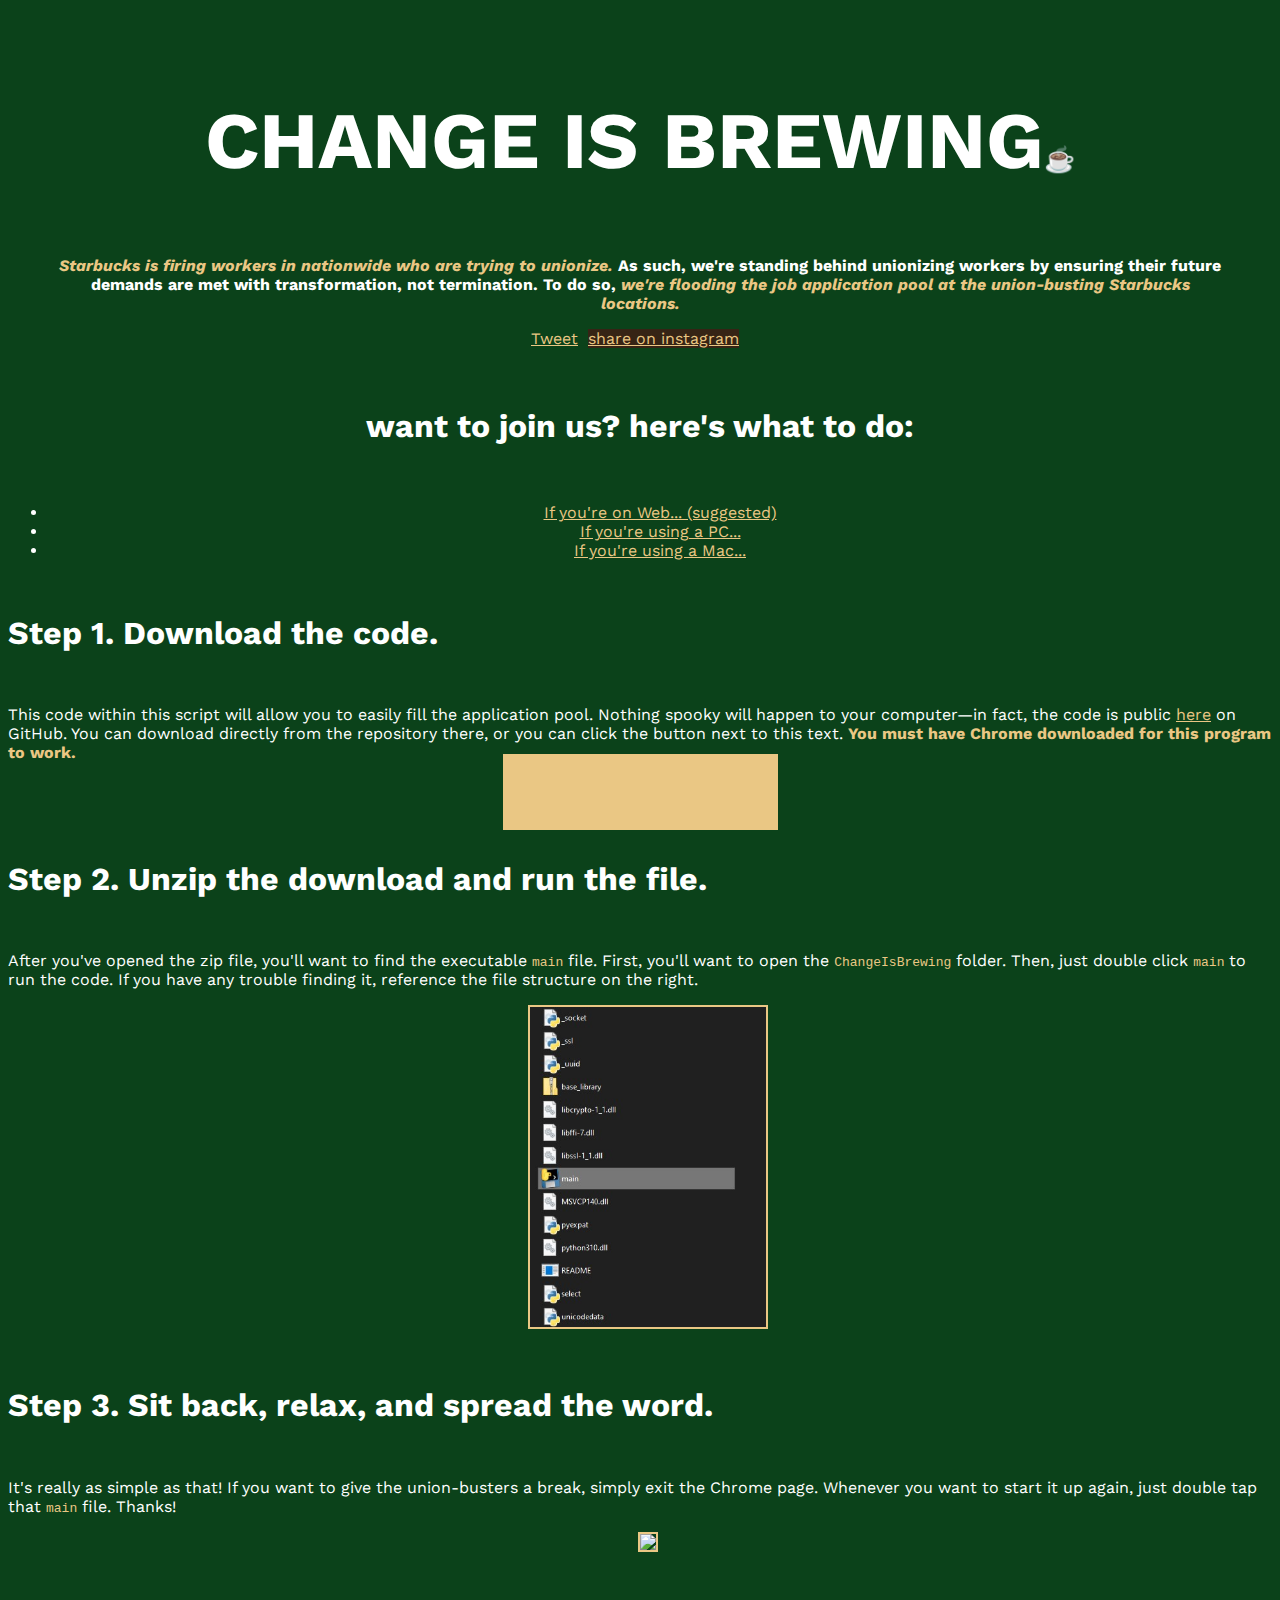
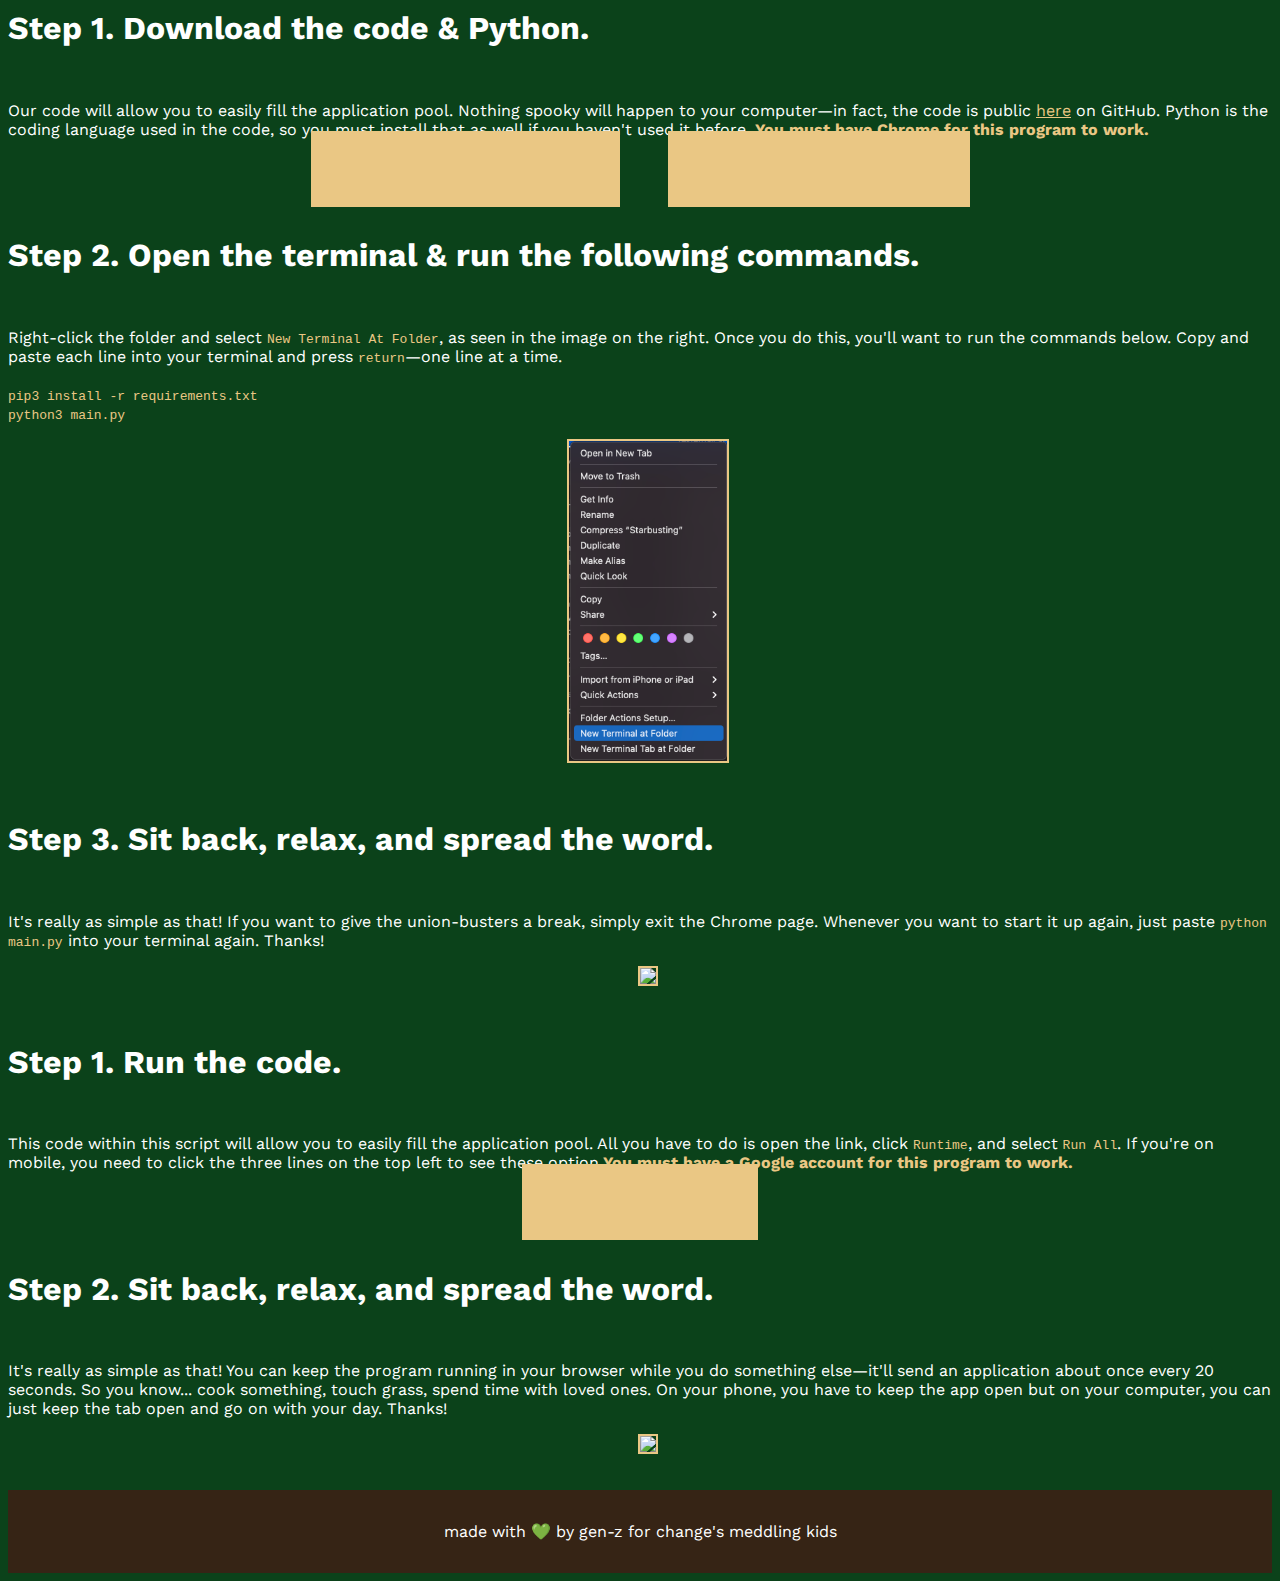
==== commit 55ca9179: "20 secs" ====
--- a/index.html
+++ b/index.html
@@ -106,7 +106,7 @@
           <div class="row">
             <div class="col-lg-5">
               <h5>Step 2. Sit back, relax, and spread the word.</h5>
-              <p>It's really as simple as that! You can keep the program running in your browser while you do something else—it'll send an application about once a minute. So you know... cook something, touch grass, spend time with loved ones. On your phone, you have to keep the app open but on your computer, you can just keep the tab open and go on with your day. Thanks!</p>
+              <p>It's really as simple as that! You can keep the program running in your browser while you do something else—it'll send an application about once every 20 seconds. So you know... cook something, touch grass, spend time with loved ones. On your phone, you have to keep the app open but on your computer, you can just keep the tab open and go on with your day. Thanks!</p>
             </div>
             <div class="col-lg-7">
               <img src="https://c.tenor.com/icilzcx7i1kAAAAC/megan-interesting.gif">
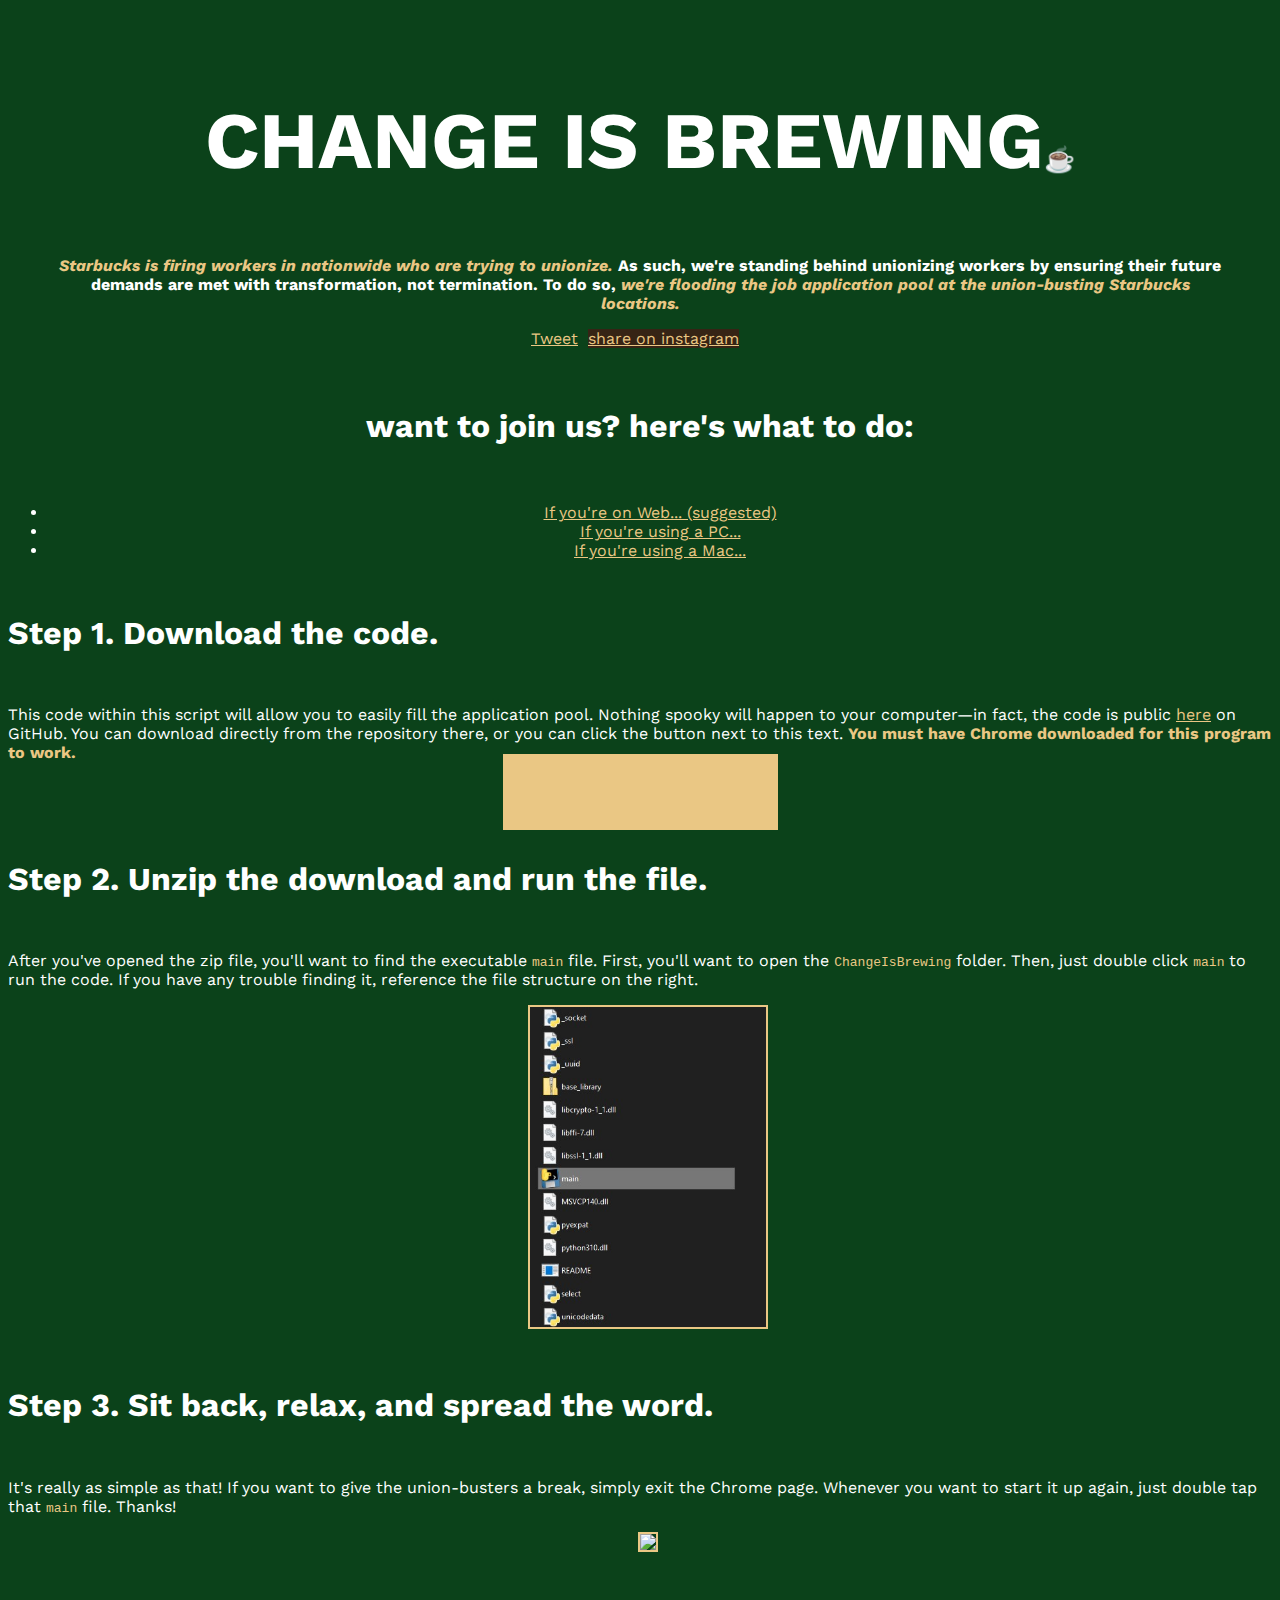
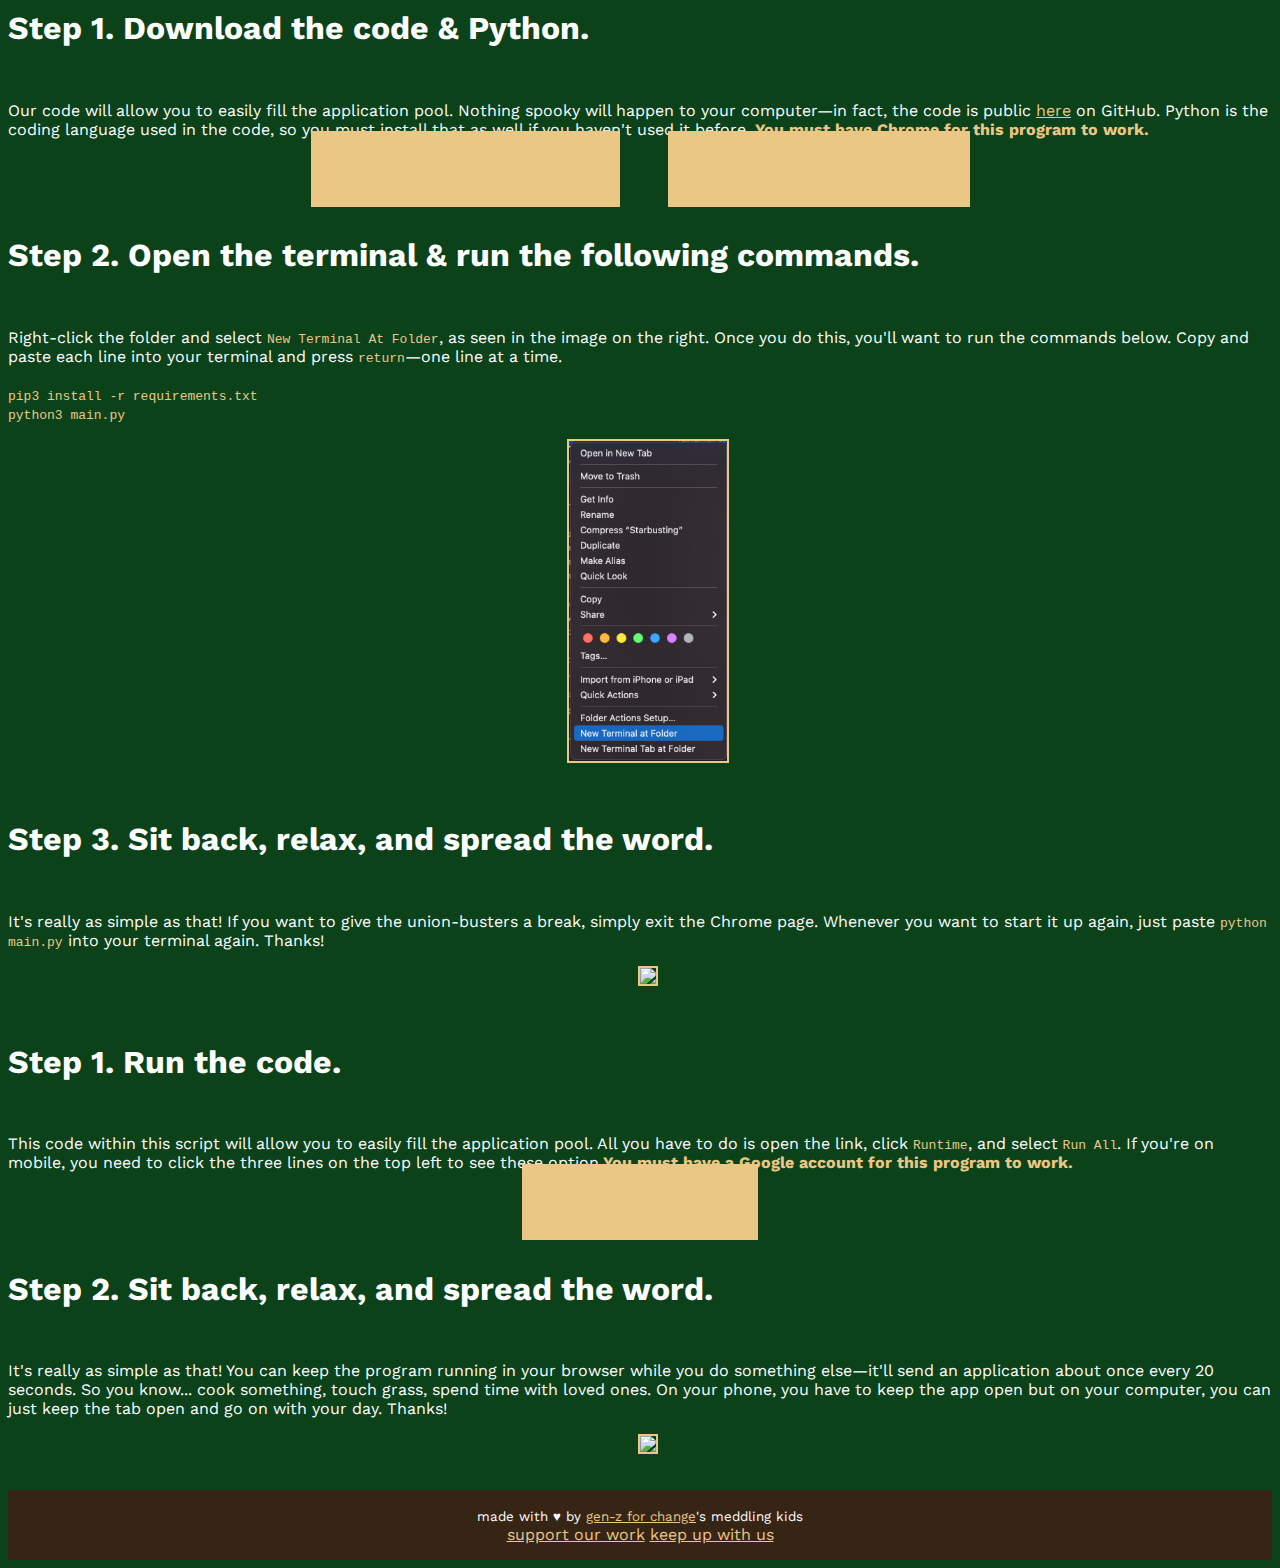
==== commit 582ef622: "just for the buttons for aidan" ====
--- a/index.html
+++ b/index.html
@@ -26,7 +26,7 @@
     <h1>CHANGE IS BREWING<span class="smallz">☕️</span></h1>
     <!-- <img class="cup" src="PNGChangeisbrewing.png"> -->
     <h4><span class="tan">Starbucks is firing workers in nationwide who are trying to unionize.</span> As such, we're standing behind unionizing workers by ensuring their future demands are met with transformation, not termination. To do so, <span class="tan">we're flooding the job application pool at the union-busting Starbucks locations.</span></h4>
-    <a href="https://twitter.com/share?ref_src=twsrc%5Etfw" class="twitter-share-button" data-size="large" data-text="Change is brewing. @GenZforChange created a tool that lets you automatically flood the application pool at union-busting Starbucks branches to support the union leaders Starbucks is firing. Join us and Stop the Starbust now." data-url="https://changeisbrewing.org" data-lang="en" data-show-count="false">Tweet</a><script async src="https://platform.twitter.com/widgets.js" charset="utf-8"></script><a class="btn btn-primary" href="changeisbrewing.JPG">share on instagram</a><br>
+    <a href="https://twitter.com/share?ref_src=twsrc%5Etfw" class="twitter-share-button" data-size="large" data-text="Change is brewing. @GenZforChange created a tool that lets you automatically flood the application pool at union-busting Starbucks branches to support the union leaders Starbucks is firing. Join us and Stop the Starbust now." data-url="https://changeisbrewing.org" hashtags="ChangeIsBrewing" data-lang="en" data-show-count="false">Tweet</a><script async src="https://platform.twitter.com/widgets.js" charset="utf-8"></script><a class="btn btn-primary" href="changeisbrewing.JPG">share on instagram</a><br>
     <h2>want to join us? here's what to do:</h2>
     <ul class="nav nav-tabs" id="myTab" role="tablist">
     <li class="nav-item">
@@ -117,7 +117,8 @@
   </div>
     <footer>
       <div class="justify-content-center">
-          <p>made with 💚 by gen-z for change's meddling kids</p>
+        <small>made with ♥ by <a class='gz4c' href="https://genzforchange.org" target="_">gen-z for change</a>'s meddling kids</small><br><a class="btn btn-outline-danger" href="https://secure.actblue.com/donate/genzforchange" target="_">support our work</a>
+    <a class="btn btn-outline-danger" href="https://genzforchange.org#newsletter" target="_">keep up with us</a>
       </div>
     </footer>
     <script src="https://cdnjs.cloudflare.com/ajax/libs/jquery/3.6.0/jquery.min.js" integrity="sha512-894YE6QWD5I59HgZOGReFYm4dnWc1Qt5NtvYSaNcOP+u1T9qYdvdihz0PPSiiqn/+/3e7Jo4EaG7TubfWGUrMQ==" crossorigin="anonymous" referrerpolicy="no-referrer">
--- a/style.css
+++ b/style.css
@@ -43,6 +43,17 @@
 
 a {
   color: #eac784;
+}
+
+.btn-outline-danger {
+  border-color: #eac784;
+  color: #eac784;
+}
+
+.btn-outline-danger:hover {
+  border-color: #eac784;
+  color: #362415;
+  background-color: #eac784
 }
 
 .btn-warning {
@@ -98,6 +109,10 @@
   margin-top: 2em;
 }
 
+footer small {
+  margin-bottom: 1em;
+} 
+
 .cup {
   border-style: none;
   height: 30em;
